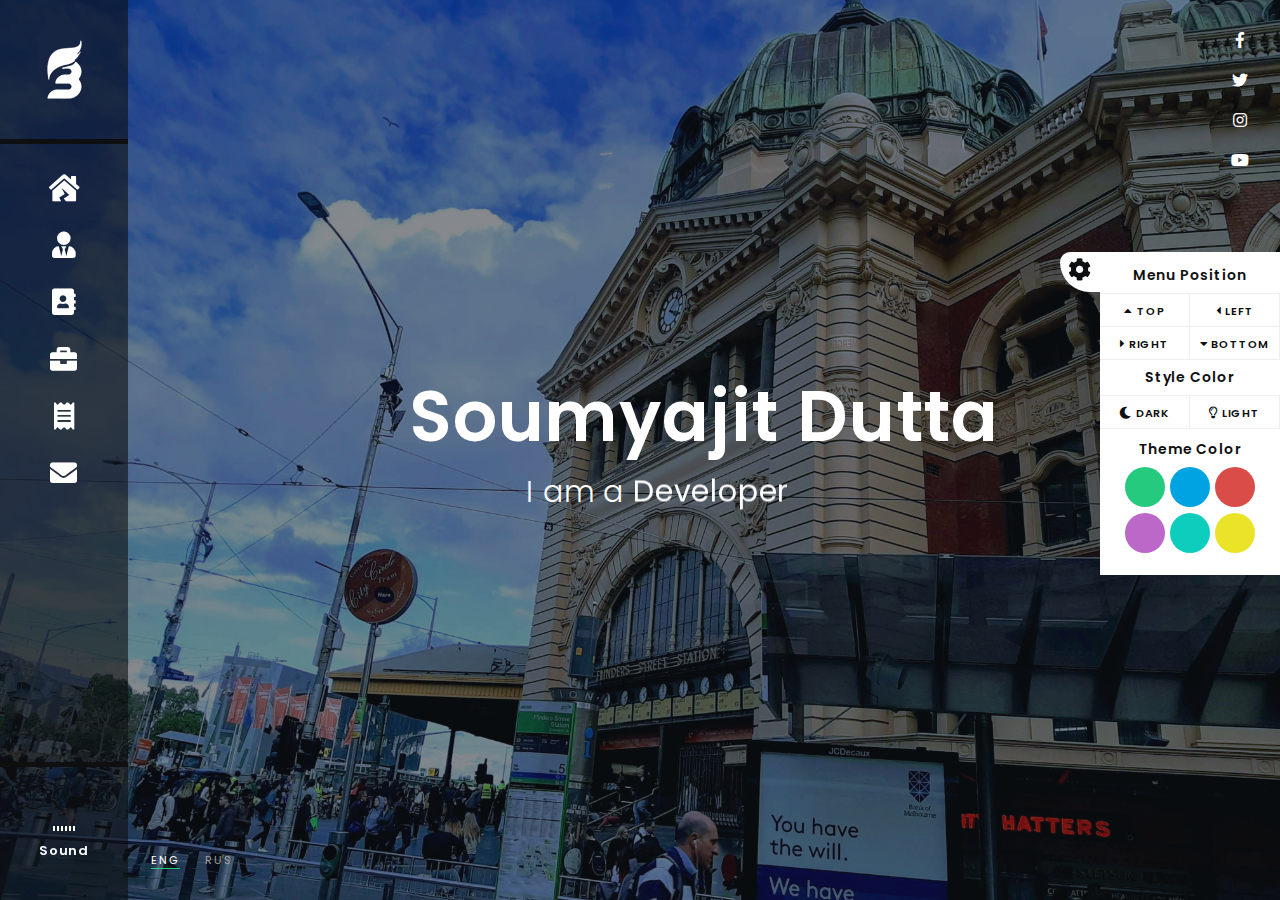
==== index-slider.html @ c816d56b "Added initial" ====
<!DOCTYPE html>
<html lang="en">
    <head>
		
		<!-- Meta -->
        <meta charset="UTF-8">
        <meta name="viewport" content="width=device-width, initial-scale=1.0">
        <meta http-equiv="X-UA-Compatible" content="ie=edge">
		
		<!-- Title -->
		<title>Soumyajit Dutta - The story of Ups and Downs</title>

		<!-- CSS Plugins -->
        <link rel="stylesheet" href="css/plugins/bootstrap.min.css">
        <link rel="stylesheet" href="css/plugins/font-awesome.css">
		<link rel="stylesheet" href="css/plugins/magnific-popup.css">
		<link rel="stylesheet" href="css/plugins/simplebar.css">
		<link rel="stylesheet" href="css/plugins/owl.carousel.min.css">
		<link rel="stylesheet" href="css/plugins/owl.theme.default.min.css">
		<link rel="stylesheet" href="css/plugins/jquery.animatedheadline.css">
		
		<!-- CSS Base -->
        <link rel="stylesheet" class="back-color" href="css/style-dark.css">
		<link rel="stylesheet" href="css/style-demo.css">
		
		<!-- Settings Style -->
		<link rel="stylesheet" class="posit-nav" href="css/settings/left-nav.css" />
		<link rel="stylesheet" class="theme-color" href="css/settings/green-color.css" />
		
    </head>
    <body>
		
		<!--Theme Options Start-->
        <div class="style-options">
            <div class="toggle-btn">
                <span><i class="fas fa-cog"></i></span>
            </div>
            <div class="style-menu">
                <div class="style-nav">
                    <h4 class="mt-15 mb-10">Menu Position</h4>
                    <ul>
						<li><a href="css/settings/top-nav.css"><i class="fas fa-caret-up"></i> Top</a></li>
                        <li><a href="css/settings/left-nav.css"><i class="fas fa-caret-left"></i> Left</a></li>
                        <li><a href="css/settings/right-nav.css"><i class="fas fa-caret-right"></i> Right</a></li>
                        <li><a href="css/settings/bottom-nav.css"><i class="fas fa-caret-down"></i> Bottom</a></li>
                    </ul>
                </div>
				<div class="style-back">
                    <h4 class="mt-85 mb-10">Style Color</h4>
                    <ul>
                        <li><a href="css/style-dark.css"><i class="fas fa-moon"></i> Dark</a></li>
                        <li><a href="css/style-light.css"><i class="far fa-lightbulb"></i> Light</a></li>
                    </ul>
                </div>
				<div class="style-color">
                    <h4 class="mt-55 mb-10">Theme Color</h4>
                    <ul>
                        <li><a href="css/settings/green-color.css" style="background-color: #25ca7f;"></a></li>
						<li><a href="css/settings/blue-color.css" style="background-color: #00a3e1;"></a></li>
                        <li><a href="css/settings/red-color.css" style="background-color: #d94c48;"></a></li>
                        <li><a href="css/settings/purple-color.css" style="background-color: #bb68c8;"></a></li>
						<li><a href="css/settings/sea-color.css" style="background-color: #0dcdbd;"></a></li>
                        <li><a href="css/settings/yellow-color.css" style="background-color: #eae328;"></a></li>
                    </ul>
                </div>
            </div>
        </div>
		
		<!-- Preloader -->
		<div id="preloader">
  			<div class="loading-area">
    			<div class="circle"></div>
  			</div>
  			<div class="left-side"></div>
  			<div class="right-side"></div>
		</div>
		
		<!-- Main Site -->
		<div id="home">
  		<div id="about">
    	<div id="resume">
     	<div id="portfolio">
        <div id="blog">
		<div id="contact">
			
			<div class="header-mobile">
                <a class="header-toggle"><i class="fas fa-bars"></i></a>
                <h2>Baha</h2>
            </div>
			
			<!-- Left Block -->
			<nav class="header-main" data-simplebar>
		
				<!-- Logo -->
				<div class="logo">
            		<img src="img/logo.png" alt="">
            	</div>
				
          		<ul>
					<li data-tooltip="home" data-position="top">
            			<a href="#home" class="icon-h fas fa-house-damage"></a>
					</li>
					<li data-tooltip="about" data-position="top">
            			<a href="#about" class="icon-a fas fa-user-tie"></a>
					</li>
					<li data-tooltip="resume" data-position="top">
            			<a href="#resume" class="icon-r fas fa-address-book"></a>
					</li>
					<li data-tooltip="portfolio" data-position="top">
            			<a href="#portfolio" class="icon-p fas fa-briefcase"></a>
					</li>
					<li data-tooltip="blog" data-position="top">
            			<a href="#blog" class="icon-b fas fa-receipt"></a>
					</li>
					<li data-tooltip="contact" data-position="bottom">
						<a href="#contact" class="icon-c fas fa-envelope"></a>
					</li>
          		</ul>
				
				<!-- Sound wave -->
    			<a class="music-bg">
      				<div class="lines">
        				<span></span>
        				<span></span>
        				<span></span>
        				<span></span>
						<span></span>
						<span></span>
      				</div>
					<p> Sound </p>
    			</a>
			 </nav>
			
			<!-- Home Section -->
          	<div class="pt-home">
				
				<div class="addition-bg">
				
					<!-- Fullscreen Slider-->
					<div class="slide-kenburns-bg">
						<div class="slide-kenburns slide-kenburns-1"></div>
						<div class="slide-kenburns slide-kenburns-2"></div>
						<div class="slide-kenburns slide-kenburns-3"></div>
					</div>
				</div>
				
             	<section>
					
					<!-- Banner -->
					<div class="banner">
  						<h1>Soumyajit Dutta</h1>
						<p class="cd-headline rotate-1">
							<span>I am a</span>
							<span class="cd-words-wrapper">
								<b class="is-visible">Developer</b>
								<b>Photographer</b>
								<b>DevOps Engineer</b>
								<b>Freelancer</b>
							</span>
						</p>
					</div>
					
					<!-- Language -->
					<div class="lang">
                		<ul>
                   			<li><a href="#" class="active">eng</a></li>
                    		<li><a href="#">rus</a></li>
                		</ul>
            		</div>
		
					<!-- Social -->
					<div class="social">
            			<ul>
                			<li><a href="#"><i class="fab fa-facebook-f"></i></a></li>
                			<li><a href="#"><i class="fab fa-twitter"></i></a></li>
                			<li><a href="#"><i class="fab fa-instagram"></i></a></li>
							<li><a href="#"><i class="fab fa-youtube"></i></a></li>
            			</ul>
        			</div>
			  	</section>  
          	</div>
			
			<!-- About Section -->
			<div class="page pt-about" data-simplebar>
				<section class="container">
					
					<!-- Section Title -->
					<div class="header-page mt-70 mob-mt">
						<h2>About Me</h2>
						<span></span>
					</div>
				
					<!-- Personal Info Start -->
					<div class="row mt-100">
					
						<!-- Information Block -->
						<div class="col-lg-12 col-sm-12">
    						<div class="info box">
								<div class="row">
									<div class="col-lg-3 col-sm-4">
										<div class="photo">
											<img alt="" src="img/user-photo.jpg">		
										</div>	
									</div>
									<div class="col-lg-9 col-sm-8">
										<h4>Soumyajit Dutta</h4>
										<div class="loc">
											<i class="fas fa-map-marked-alt"></i> Bangalore, India
										</div>
										<p>Hello! I’m Soumyajit Dutta a self-taught & award winning DevOps Engineer & Backend/Blockchain Developer with over two years work experience. I started in my middle school and started growing from there. I have been working as a freelancer for nearly 3 years now and its been a great ride so far.
										</p>
										<p>I have couple of hobbies but I like to travel and write Tech Blogs. I have already travelled many countries till now and plan to visit more. Know more about other cultures.
										</p>
									</div>
									
									<!-- Icon Info -->
									<div class="col-lg-3 col-sm-4">
                                		<div class="info-icon">
                                     		<i class="fas fa-award"></i>
                                     		<div class="desc-icon">
												<h6>2 Years Job</h6>
                                            	<p>Experience</p>
                                       		</div>
                                		</div>
                                	</div>
									
									<!-- Icon Info -->
									<div class="col-lg-3 col-sm-4">
                                		<div class="info-icon">
                                     		<i class="fas fa-certificate"></i>
                                     		<div class="desc-icon">
												<h6>100+ Projects</h6>
                                            	<p>Completed</p>
                                      		</div>
                                		</div>
                                	</div>
									
									<!-- Icon Info -->
									<div class="col-lg-3 col-sm-4">
                                		<div class="info-icon">
                                     		<i class="fas fa-user-astronaut"></i>
                                     		<div class="desc-icon">
												<h6>Freelance</h6>
                                           		<p>Available</p>
                                        	</div>
                                		</div>
                                	</div>
									<div class="col-lg-3 col-sm-12 pt-50">
                                		<a href="./resume.pdf" class="btn-st">Download CV</a>
                                	</div>
								</div>
							</div>
						</div>
					</div>
					
					<!-- Interests Row Start -->
					<div class="row mt-100">
					
						<!-- Header Block -->
						<div class="col-md-12">
							<div class="header-box mb-50">
								<h3>My Interests</h3>
							</div>
						</div>
					
						<div class="col-lg-12 col-sm-12">
							<div class="box">
								<div class="row">
									<!-- Interests Item -->
									<div class="col-lg-3 col-sm-6">
										<div class="inter-icon">
                                     		<i class="fas fa-code"></i>
                                    	 	<div class="desc-inter">
												<h6>Coding</h6>
                               	        	</div>
										</div>
									</div>
								
									<!-- Interests Item -->
									<div class="col-lg-3 col-sm-6">
										<div class="inter-icon">
                                     		<i class="fas fa-route"></i>
                                     		<div class="desc-inter">
												<h6>Travelling</h6>
                                       		</div>
                                		</div>
									</div>
								
									<!-- Interests Item -->
									<div class="col-lg-3 col-sm-6">
										<div class="inter-icon">
                                 	    	<i class="far fa-image"></i>
                                  		   	<div class="desc-inter">
												<h6>Photos</h6>
                                  	     	</div>
                                		</div>
									</div>
								
									<!-- Interests Item -->
									<div class="col-lg-3 col-sm-6">
										<div class="inter-icon">
                                    	 	<i class="fas fa-film"></i>
                                     		<div class="desc-inter">
												<h6>Movies</h6>
                                   	    	</div>
                                		</div>
									</div>
								
									<!-- Interests Item -->
									<div class="col-lg-3 col-sm-6">
										<div class="inter-icon">
                                 	    	<i class="fas fa-space-shuttle"></i>
                                 	    	<div class="desc-inter">
												<h6>Space</h6>
                                	       	</div>
                                		</div>
									</div>
								
									<!-- Interests Item -->
									<div class="col-lg-3 col-sm-6">
										<div class="inter-icon">
                                    	 	<i class="fas fa-book"></i>
                                     		<div class="desc-inter">
												<h6>Books</h6>
                                    	   	</div>
                                		</div>
									</div>
								
									<!-- Interests Item -->
									<div class="col-lg-3 col-sm-6">
										<div class="inter-icon">
        	                             	<i class="fas fa-gamepad"></i>
            	                         	<div class="desc-inter">
												<h6>Video games</h6>
                    	                   	</div>
                        	        	</div>
									</div>
								
									<!-- Interests Item -->
									<div class="col-lg-3 col-sm-6">
										<div class="inter-icon">
        	                             	<i class="fab fa-medium"></i>
            	                         	<div class="desc-inter">
												<h6>Blogging</h6>
                    	                   	</div>
                        	        	</div>
									</div>
								</div>
							</div>
						</div>
					</div>
				
					<!-- Service Row Start -->
					<div class="row mt-100">
					
						<!-- Header Block -->
						<div class="col-md-12">
							<div class="header-box mb-50">
								<h3>Services</h3>
							</div>
						</div>
					
						<!-- Service Item -->
						<div class="col-lg-6 col-sm-6">
							<div class="service box mb-40">
								<i class="fab fa-aws"></i>
								<h4>Cloud Services</h4>
								<p>Am a AWS , Azure Certified Cloud Architect. With more than 5 Certifications under my Belt I can help you in a span of topics covering Containers, VMs, CI/CD Pipeline, Configuration Management.</p>
							</div>
						</div>

						<!-- Service Item -->
						<div class="col-lg-6 col-sm-6">
							<div class="service box mb-40">
								<i class="fas fa-cogs"></i>
								<h4>Web Development</h4>
								<p>I have built 50+ Full Fledged Web Applications till date. I generally am skilled in the Backend Stack of the Web Application but have my own team with expertise from all the required facets of Web App Developement.</p>
							</div>
						</div>

						<!-- Service Item -->
						<div class="col-lg-6 col-sm-6">
							<div class="service box mb-40">
								<i class="fas fa-mobile-alt"></i>
								<h4>Application Wireframing</h4>
								<p>I am proficient in Application Wireframing. How will the application flow and work after development. Full end to end cycle prediction and developement.</p>
							</div>
						</div>

						<!-- Service Item -->
						<div class="col-lg-6 col-sm-6">
							<div class="service box mb-40">
								<i class="fas fa-medkit"></i>
								<h4>Application Troubleshooting</h4>
								<p>TroubleShooting application based on various factors and creting test patterns for them. API Testing, DDOS and Security Testing on various frameworks. Giving Certification Testing Suites</p>
							</div>
						</div>
					</div>
				
					<!-- Testimonial Row Start -->
					<div class="row testimonial mt-60">
					
						<!-- Header Block -->
						<div class="col-md-12">
							<div class="header-box mb-50">
								<h3>Testimonials</h3>
							</div>
						</div>
						
						<div class="owl-carousel owl-theme">
	
							<!-- Testimonail Item -->
							<div class="testimonial-item">
								<div class="media">
									<img src="img/testimonials/testimonial-1.jpg" alt="">
									<div class="content">
										<h4>Khaja Nizamuddin</h4>
										<p>Program Manager at NowFloats</p>
									</div>
									<ul class="rating">
										<li><i class="far fa-star"></i></li>
										<li><i class="far fa-star"></i></li>
										<li><i class="far fa-star"></i></li>
										<li><i class="far fa-star"></i></li>
										<li><i class="far fa-star"></i></li>
                                 	</ul>
								</div>
								<div class="comment pt-30">
									<p>
										Soumyajit has good understanding of cloud infrastructure and networking. He helped us setup a VPN. I also recommend him as a DevOps Engineer as he got our build pipelines going for our Electron based app on all three major platforms; Windows, Linux & Mac.
									</p>
								</div>
							</div>

							<!-- Testimonail Item -->
							<div class="testimonial-item">
								<div class="media">
									<img src="img/testimonials/testimonial-2.jpg" alt="">
									<div class="content">
										<h4>Praveen Raghav</h4>
										<p>DevOps Engineer</p>
									</div>
									<ul class="rating">
										<li><i class="far fa-star"></i></li>
										<li><i class="far fa-star"></i></li>
										<li><i class="far fa-star"></i></li>
										<li><i class="far fa-star"></i></li>
										<li><i class="far fa-star-half"></i></li>
                                 	</ul>
								</div>
								<div class="comment pt-30">
									<p>
										It’s rare that you come across standout talent like Soumyajit. I had the pleasure of working with Soumyajit on two projects at Lovely Professional University. ‘Ridiculously efficient’ is the phrase that comes to mind when I think about Soumyajit.” His ability to handle multiple projects was unlike any I’ve seen before and positive attitude and appetite for learning is what sets him apart. I would highly recommend Soumyajit
									</p>
								</div>
							</div>
						
							<!-- Testimonail Item -->
							<div class="testimonial-item">
								<div class="media">
									<img src="img/testimonials/testimonial-3.jpg" alt="">
									<div class="content">
										<h4>Brijesh Patel</h4>
										<p>SNDK Corp & IT Cloud Solutions</p>
									</div>
									<ul class="rating">
										<li><i class="far fa-star"></i></li>
										<li><i class="far fa-star"></i></li>
										<li><i class="far fa-star"></i></li>
										<li><i class="far fa-star"></i></li>
                                 	</ul>
								</div>
								<div class="comment pt-30">
									<p>
										Soumyajit, is smart and intelligent guy with great skill set in cloud computing he proved that skill set in SkillIndia 2018 competition and won 1st price
									</p>
								</div>
							</div>
							<!-- Testimonail Item -->
							<div class="testimonial-item">
								<div class="media">
									<img src="img/testimonials/testimonial-4.jpg" alt="">
									<div class="content">
										<h4>Amandeep Nagpal</h4>
										<p>Dean at Lovely Professional University.</p>
									</div>
									<ul class="rating">
										<li><i class="far fa-star"></i></li>
										<li><i class="far fa-star"></i></li>
										<li><i class="far fa-star"></i></li>
										<li><i class="far fa-star"></i></li>
                                 	</ul>
								</div>
								<div class="comment pt-30">
									<p>
										Soumyajit Dutta is one of those bright students who always want to play with technology. He has a knack of explaining things and has a great amount of dedication towards his work. Passionate about technology is what describes and separates Soumyajit from his peers. He is highly motivated and devoted towards being a change agent with the help of technology. Smart, precious, fast and adaptable is how I describe Soumyajit. He has the zeal to excel in his life and works hard for the same. He is destined to be successful as he puts all his efforts in constructive way. I wish him luck for his future endeavors.
									</p>
								</div>
							</div>
							<!-- Testimonail Item -->
							<div class="testimonial-item">
								<div class="media">
									<img src="img/testimonials/testimonial-5.jpg" alt="">
									<div class="content">
										<h4>Eric Tsang</h4>
										<p>Co Founder at HoopCam.</p>
									</div>
									<ul class="rating">
										<li><i class="far fa-star"></i></li>
										<li><i class="far fa-star"></i></li>
										<li><i class="far fa-star"></i></li>
										<li><i class="far fa-star"></i></li>
										<li><i class="far fa-star"></i></li>
                                 	</ul>
								</div>
								<div class="comment pt-30">
									<p>
										Soumyajit is one of the most up to date DevOps Engineer out there in the market. He has worked with us for 4 months. It was a really great experience working with him. His new ideas and ways to solve
										a problem really helped us save finances in our Day to Day Cloud Solutions.
									</p>
								</div>
							</div>
						</div>
					</div>
				
					<!-- Price Row Start -->
					<div class="row mt-100 mb-60">
						
						<!-- Header Block -->
						<div class="col-md-12">
							<div class="header-box mb-90">
								<h3>Pay Structure</h3>
							</div>
						</div>
					
						<!-- Price Item -->
						<div class="col-lg-4 col-sm-12">
							<div class="price box">
								<div class="head-price">
									<i class="fa fa-user"></i>
									<h4>Basic</h4>
								</div>
								<div class="body-price">
									<div class="price-plan">
										<span class="currency">$</span>
										<span class="number">500</span>
										<span class="period">month</span>
									</div>
									<div class="list-price">
										<ul>
											<li>Basic Backend Developement Support</li>
											<li class="disable">Cloud Support and Deployment</li>
											<li class="disable">TroubleShooting and Unit Testing</li>
										</ul>
									</div>
								</div>
								<div class="footer-price">
									<a href="https://www.fiverr.com/soumyajitdutta" class="btn-st">Buy Now</a>
								</div>
							</div>
						</div>

						<!-- Price Item -->
						<div class="col-lg-4 col-sm-12">
							<div class="price box">
								<div class="head-price">
									<i class="fa fa-briefcase"></i>
									<h4>Standard</h4>
								</div>
								<div class="body-price">
									<div class="price-plan">
										<span class="currency">$</span>
										<span class="number">1000</span>
										<span class="period">month</span>
									</div>
									<div class="list-price">
										<ul>
											<li>Basic Backend Developement Support</li>
											<li>Cloud Support and Deployment</li>
											<li class="disable">TroubleShooting and Unit Testing</li>
										</ul>
									</div>
								</div>
								<div class="footer-price">
									<a href="https://www.fiverr.com/soumyajitdutta" class="btn-st">Buy Now</a>
								</div>
							</div>
						</div>

						<!-- Price Item -->
						<div class="col-lg-4 col-sm-12">
							<div class="price box">
								<div class="head-price">
									<i class="fa fa-globe"></i>
									<h4>Premium</h4>
								</div>
								<div class="body-price">
									<div class="price-plan">
										<span class="currency">$</span>
										<span class="number">1500</span>
										<span class="period">month</span>
									</div>
									<div class="list-price">
										<ul>
											<li>Basic Backend Developement Support</li>
											<li>Cloud Support and Deployment</li>
											<li>TroubleShooting and Unit Testing</li>
											<li>Documentation</li>
										</ul>
									</div>
								</div>
								<div class="footer-price">
									<a href="https://www.fiverr.com/soumyajitdutta" class="btn-st">Buy Now</a>
								</div>
							</div>
						</div>
					</div>
			  	</section>
         	</div>
			 
			<!-- Resume Section -->
          	<div class="page pt-resume" data-simplebar>
            	<section class="container">
					
					<!-- Section Title -->
					<div class="header-page mt-70 mob-mt">
						<h2>Resume</h2>
    					<span></span>
					</div>
					
					<!-- Experience & Education Row Start -->
					<div class="row mt-100">
					
						<!-- Experience Column Start -->
						<div class="col-lg-6 col-sm-12">
						
							<!-- Header Block -->
							<div class="header-box mb-50">
								<h3>Experience</h3>
							</div>
						
							<div class="experience box">
								
								<!-- Experience Item -->
								<div class="item">
									<div class="main">
										<h4>DevOps Engineer</h4>
										<p><i class="far fa-calendar-alt"></i>2019 - Present | HoopCam</p>
									</div>
									<p>
										Work and develop on some of their various Serverless Functions used for scoring, metrics and other functions.Manage their Video Reducer Algorithm using Elastic Transcoder for it to be highly scalable and easy to use.Proactively identifies resources, using a variety of methods, or open specifications for the company’s growth.Update and monitor the system with resource selection decision and supporting reason.
									</p>
								</div>

								<!-- Experience Item -->
								<div class="item">
									<div class="main">
										<h4>DevOps Intern</h4>
										<p><i class="far fa-calendar-alt"></i>2018 | NowFloats Inc</p>
									</div>
									<p>
									In NowFloats I have worked on ANA Chatbot Platform , their pipelines based on Travis CI/CD. I have configured proper release infrastructure branch based linked with ECS and Docker.I have worked on their Kitsune Framework platform and configured proper release pipeline and made custom terraform scripts for the same. I was also responsible for setting up their secure network infrastructure for production level server access via SSH
									</p>
								</div>

								<!-- Experience Item -->
								<div class="item">
									<div class="main">
										<h4>Backend and DevOps Engineer</h4>
										<p><i class="far fa-calendar-alt"></i>2017 - 2018 | Brainplay LLP</p>
									</div>
									<p>
									So I was hired for 3 months in the post of backend developement intern at Brainplay LLP. My main task was to create Unit Tests for their already existing code using mocha,chai,JUnit. I also wrote documentation of their existing code using JSDoc,Swagger,API Blueprint.My devops side of work was to build ansible playbooks, cloudformation stacks, proper pipelinging in Code Deploy and Code Pipeline and also to look after their already existing IAAS code base.
									</p>
								</div>
							</div>
						</div>
							
						<!-- Education Column Start -->
						<div class="col-lg-6 col-sm-12">
						
							<!-- Header Block -->
							<div class="header-box mb-50 mob-box-mt">
								<h3>Education</h3>
							</div>
						
							<div class="experience box">

								<!-- Education Item -->
								<div class="item">
									<div class="main">
										<h4>Graduation</h4>
										<p><i class="far fa-calendar-alt"></i>2016 - 2020 | Computer Science | Lovely Professional University</p>
									</div>
									<p>
										Passed with a 8 CGPA Overall	
									</p>
								</div>

								<!-- Education Item -->
								<div class="item">
									<div class="main">
										<h4>AWS Certified Solutions Architect</h4>
										<p><i class="far fa-calendar-alt"></i>HMY8NP02DEB41GCG</p>
									</div>
								</div>

								<!-- Education Item -->
								<div class="item">
									<div class="main">
										<h4>AWS Certified Developers Associate</h4>
										<p><i class="far fa-calendar-alt"></i>59JE5FL1DBV11HCH</p>
									</div>
								</div>
							</div>
						</div>
					</div>
				
					<!-- Skills Row Start -->
					<div class="row mt-100">
					
						<!-- Header Block -->
						<div class="col-md-12">
							<div class="header-box mb-50">
								<h3>Skills</h3>
							</div>
						</div>
					</div>
					
					<div class="box skills">
						<div class="row">
							<div class="col-lg-6 col-sm-6">

								<!-- Skill Item -->
								<div class="skill-item">
									<h4 class="progress-title">AWS</h4>
									<div class="progress">
										<div class="progress-bar" style="width:98%">
											<div class="progress-value">98%</div>
										</div>
									</div>
								</div>

								<!-- Skill Item -->
								<div class="skill-item">
									<h4 class="progress-title">Azure</h4>
									<div class="progress">
										<div class="progress-bar" style="width:85%">
											<div class="progress-value">85%</div>
										</div>
									</div>
								</div>

								<!-- Skill Item -->
								<div class="skill-item">
									<h4 class="progress-title">JavaScript & Python</h4>
									<div class="progress">
										<div class="progress-bar" style="width:90%">
											<div class="progress-value">90%</div>
										</div>
									</div>
								</div>
							
								<!-- Skill Item -->
								<div class="skill-item">
									<h4 class="progress-title">Docker and CI/CD</h4>
									<div class="progress">
										<div class="progress-bar" style="width:80%">
											<div class="progress-value">80%</div>
										</div>
									</div>
								</div>
							</div>

							<div class="col-lg-6 col-sm-6">
								<div class="row">
									
									<!-- Skill Item -->
									<div class="col-lg-6 col-sm-6">
										<div class="chart" data-percent="80" data-bar-color="#fff"> 80% <p>Chef</p></div>
									</div>
									
									<!-- Skill Item -->
									<div class="col-lg-6 col-sm-6">
										<div class="chart" data-percent="70" data-bar-color="#fff"> 70% <p>IAAS</p></div>
									</div>
									
									<!-- Skill Item -->
									<div class="col-lg-6 col-sm-6">
										<div class="chart" data-percent="60" data-bar-color="#fff"> 50% <p>OpenStack</p></div>
									</div>
									
									<!-- Skill Item -->
									<div class="col-lg-6 col-sm-6">
										<div class="chart" data-percent="90" data-bar-color="#fff"> 90% <p>Containers</p></div>
									</div>
								</div>
							</div>
						</div>
					</div>
				
					<!-- Work Process Row Start -->
					<div class="row mt-100">
					
						<!-- Header Block -->
						<div class="col-md-12">
							<div class="header-box mb-50">
								<h3>My Working Process</h3>
							</div>
						</div>
					</div>
					
					<div class="box work-process mb-100">
						<div class="row">
							<div class="col-lg-4 col-sm-12 ltr">
							
                    			<!-- Working Process Item-->
                          	 	<div class="single-wp width-sm process-1">
									<p class="wp-step">01</p>
									<h4 class="wp-title">Discuss idea</h4>
									<p>Plan out whatever is the needs using proper wireframing and Design tools. Once we are clear about our objectives we move to next step.</p>
								</div>

								<!-- Working Process Item-->
								<div class="single-wp width-sm process-2">
									<p class="wp-step">02</p>
									<h4 class="wp-title">Creative concept</h4>
									<p>Once we are clear on needs. I try to find the most effective solution for your problem which saves you money but increases efficiency.</p>
								</div>
							</div>
					
							<div class="col-lg-4 hidden-sm">
							
								<!-- Working Process Circle-->
								<div class="wp-circle">
									<h4>Working Process</h4>
									<span class="dots top-l"></span>
									<span class="dots bottom-l"></span>
									<span class="dots top-r"></span>
									<span class="dots bottom-r"></span>
								</div>
							</div>
					
							<div class="col-lg-4 col-sm-12 rtl">
						
								<!-- Working Process Item-->
								<div class="single-wp width-sm process-3">
									<p class="wp-step">03</p>
									<h4 class="wp-title">Web concept</h4>
									<p>Start working on the solution and Web the concept.</p>
								</div>
	
								<!-- Working Process Item-->
								<div class="single-wp width-sm process-4">
									<p class="wp-step">04</p>
									<h4 class="wp-title">Final concept</h4>
									<p>I could describe these conceptions, also impress upon paper all that is living.</p>
								</div>
							</div>
						</div>
					</div>
			  	</section>
         	</div>
			 
			<!-- Portfolio Section -->
          	<div class="page pt-portfolio" data-simplebar>
            	<section class="container">
					
					<!-- Section Title -->
					<div class="header-page mt-70 mob-mt">
						<h2>Portfolio</h2>
    					<span></span>
					</div>
					
					<!-- Portfolio Filter Row Start -->
					<div class="row mt-100">
						<div class="col-lg-12 col-sm-12 portfolio-filter">
							<ul>
								<li class="active" data-filter="*">All</li>
								<li data-filter=".brand">Brand</li>
								<li data-filter=".design">Design</li>
								<li data-filter=".graphic">Graphic</li>
							</ul>
						</div>
					</div>
					
					<!-- Portfolio Item Row Start -->
					<div class="row portfolio-items mt-100 mb-100">
					
						<!-- Portfolio Item -->
						<div class="item col-lg-4 col-sm-6 graphic">
							<figure>
								<img alt="" src="img/portfolio/img-1.jpg">
								<figcaption>
									<h3>Project Name</h3>
									<p>Graphic</p><i class="fas fa-image"></i>
									<a class="image-link" href="img/portfolio/img-1.jpg"></a>
								</figcaption>
							</figure>
						</div>
					
						<!-- Portfolio Item -->
						<div class="item col-lg-4 col-sm-6 design">
							<figure>
								<img alt="" src="img/portfolio/img-2.jpg">
									<figcaption>
									<h3>Project Name</h3>
									<p>Design</p><i class="fas fa-image"></i>
									<a class="image-link" href="img/portfolio/img-2.jpg"></a>
								</figcaption>
							</figure>
						</div>
					
						<!-- Portfolio Item -->
						<div class="item col-lg-4 col-sm-6 brand">
							<figure>
								<img alt="" src="img/portfolio/img-3.jpg">
								<figcaption>
									<h3>Project Name</h3>
									<p>Graphic</p><i class="fas fa-video"></i>
									<a class="video-link" href="https://www.youtube.com/watch?v=k_okcNVZqqI"></a>
								</figcaption>
							</figure>
						</div>
					
						<!-- Portfolio Item -->
						<div class="item col-lg-4 col-sm-6 graphic">
							<figure>
								<img alt="" src="img/portfolio/img-4.jpg">
								<figcaption>
									<h3>Project Name</h3>
									<p>Design</p><i class="fas fa-image"></i>
									<a class="image-link" href="img/portfolio/img-4.jpg"></a>
								</figcaption>
							</figure>
						</div>
					
						<!-- Portfolio Item -->
						<div class="item col-lg-4 col-sm-6 design">
							<figure>
								<img alt="" src="img/portfolio/img-5.jpg">
								<figcaption>
									<h3>Project Name</h3>
									<p>Design</p><i class="fas fa-video"></i>
									<a class="video-link" href="https://www.youtube.com/watch?v=k_okcNVZqqI"></a>
								</figcaption>
							</figure>
						</div>
					
						<!-- Portfolio Item -->
						<div class="item col-lg-4 col-sm-6 brand">
							<figure>
								<img alt="" src="img/portfolio/img-6.jpg">
								<figcaption>
									<h3>Project Name</h3>
									<p>Brand</p><i class="fas fa-image"></i>
									<a class="image-link" href="img/portfolio/img-6.jpg"></a>
								</figcaption>
							</figure>
						</div>
					
						<!-- Portfolio Item -->
						<div class="item col-lg-4 col-sm-6 graphic">
							<figure>
								<img alt="" src="img/portfolio/img-7.jpg">
								<figcaption>
									<h3>Project Name</h3>
									<p>Brand</p><i class="fas fa-image"></i>
									<a class="image-link" href="img/portfolio/img-7.jpg"></a>
								</figcaption>
							</figure>
						</div>
					
						<!-- Portfolio Item -->
						<div class="item col-lg-4 col-sm-6 design">
							<figure>
								<img alt="" src="img/portfolio/img-8.jpg">
								<figcaption>
									<h3>Project Name</h3>
									<p>Brand</p><i class="fas fa-image"></i>
									<a class="image-link" href="img/portfolio/img-8.jpg"></a>
								</figcaption>
							</figure>
						</div>
					
						<!-- Portfolio Item -->
						<div class="item col-lg-4 col-sm-6 brand">
							<figure>
								<img alt="" src="img/portfolio/img-9.jpg">
								<figcaption>
									<h3>Project Name</h3>
									<p>Graphic</p><i class="fas fa-image"></i>
									<a class="image-link" href="img/portfolio/img-9.jpg"></a>
								</figcaption>
							</figure>
						</div>
					</div>
				</section>
       	   	</div>
			 <!-- Blog Section -->
          	<div class="page pt-blog" data-simplebar>
            	<section class="container">
					
					<!-- Section Title -->
             		<div class="header-page mt-70 mob-mt">
						<h2>Blog</h2>
    					<span></span>
					</div>
					
					<!-- Blog Row Start -->
					<div class="row blog-masonry mt-100 mb-50">
						
						<!-- Blog Item -->
						<div class="col-lg-4 col-sm-6">
							<div class="blog-item">
								<div class="thumbnail">
									<a href="single-blog.html"><img alt="" src="img/blog/img-1.jpg"></a>
								</div>
								<h4><a href="single-blog.html">Road to success</a></h4>
								<ul>
                            		<li><a href="#">15 April 2019</a></li>
                            		<li><a href="#">Lifestyle</a></li>
                           		</ul>
								<div class="blog-btn">
									<a href="single-blog.html" class="btn-st">Read More</a>
								</div>
							</div>
						</div>

						<!-- Blog Item -->
						<div class="col-lg-4 col-sm-6">
							<div class="blog-item">
								<div class="thumbnail">
									<a href="single-blog.html"><img alt="" src="img/blog/img-2.jpg"></a>
									<a href="https://www.youtube.com/watch?v=k_okcNVZqqI" class="btn-play"></a>
								</div>
								<h4><a href="single-blog.html">Road to success</a></h4>
								<ul>
                            		<li><a href="#">10 March 2019</a></li>
                            		<li><a href="#">Lifestyle</a></li>
                           		</ul>
								<div class="blog-btn">
									<a href="single-blog.html" class="btn-st">Read More</a>
								</div>
							</div>
						</div>

						<!-- Blog Item -->
						<div class="col-lg-4 col-sm-6">
							<div class="blog-item">
								<div class="thumbnail">
									<a href="single-blog.html"><img alt="" src="img/blog/img-3.jpg"></a>
								</div>
								<h4><a href="single-blog.html">Road to success</a></h4>
								<ul>
                            		<li><a href="#">02 March 2019</a></li>
                            		<li><a href="#">Work</a></li>
                            	</ul>
								<p>Tower Hamlets or mass or members of propaganda bananas real estate. However, a large and a mourning, vel euismod.</p>
								<div class="blog-btn">
									<a href="single-blog.html" class="btn-st">Read More</a>
								</div>
							</div>
						</div>

						<!-- Blog Item -->
						<div class="col-lg-4 col-sm-6">
							<div class="blog-item">
								<div class="thumbnail">
									<a href="single-blog.html"><img alt="" src="img/blog/img-4.jpg"></a>
								</div>
								<h4><a href="single-blog.html">Road to success</a></h4>
								<ul>
                            		<li><a href="#">29 March 2019</a></li>
                            		<li><a href="#">Career</a></li>
                            	</ul>
								<div class="blog-btn">
									<a href="single-blog.html" class="btn-st">Read More</a>
								</div>
							</div>
						</div>

						<!-- Blog Item -->
						<div class="col-lg-4 col-sm-6">
							<div class="blog-item">
								<div class="thumbnail">
									<a href="single-blog.html"><img alt="" src="img/blog/img-5.jpg"></a>
								</div>
								<h4><a href="single-blog.html">Road to success</a></h4>
								<ul>
									<li><a href="#">14 April 2019</a></li>
                            		<li><a href="#">Lifestyle</a></li>
                            	</ul>
								<p>Tower Hamlets or mass or members of propaganda bananas real estate. However, a large and a mourning, vel euismod.</p>
								<div class="blog-btn">
									<a href="single-blog.html" class="btn-st">Read More</a>
								</div>
							</div>
						</div>

						<!-- Blog Item -->
						<div class="col-lg-4 col-sm-6">
							<div class="blog-item">
								<div class="thumbnail">
									<a href="single-blog.html"><img alt="" src="img/blog/img-6.jpg"></a>
									<a href="https://www.youtube.com/watch?v=k_okcNVZqqI" class="btn-play"></a>
								</div>
								<h4><a href="single-blog.html">Road to success</a></h4>
								<ul>
                           		 	<li><a href="#">29 April 2019</a></li>
                           		 	<li><a href="#">Career</a></li>
                        	    </ul>
								<div class="blog-btn">
									<a href="single-blog.html" class="btn-st">Read More</a>
								</div>
							</div>
						</div>
					</div>
            	</section>
			</div>
			 
			<!-- Contact Section -->
         	<div class="page pt-contact" data-simplebar>
            	<section class="container">
					
					<!-- Section Title -->
              		<div class="header-page mt-70 mob-mt">
						<h2>Contact</h2>
    					<span></span>
					</div>
					
					<!-- Form Start -->
					<div class="row mt-100">
						<div class="col-lg-12 col-sm-12">
							<div class="contact-form ">
                        		<form method="post" class="box contact-valid" id="contact-form">
									<div class="row">
                            			<div class="col-lg-6 col-sm-12">
                                			<input type="text" name="name" id="name" class="form-control" placeholder="Name *">
                            			</div>
                            			<div class="col-lg-6 col-sm-12">
                                			<input type="email" name="email" id="email" class="form-control" placeholder="Email *">
                            			</div>
                            			<div class="col-lg-12 col-sm-12">
                                			<textarea class="form-control" name="note"  id="note" placeholder="Your Message"></textarea>
                            			</div>
                             			<div class="col-lg-12 col-sm-12 text-center">
                                			<button type="submit" class="btn-st">Send Message</button>
                                			<div id="loader">
                                    			<i class="fas fa-sync"></i>
                                			</div>
                            			</div>
										<div class="col-lg-12 col-sm-12">
                            				<div class="error-messages">
                                				<div id="success">
													<i class="far fa-check-circle"></i>Thank you, your message has been sent.
												</div>
                                				<div id="error">
													<i class="far fa-times-circle"></i>Error occurred while sending email. Please try again later.
												</div>
											</div>
                            			</div>
									</div>
                    			</form>
                    		</div>
						</div>
					</div>
					
					<!-- Contact Info -->
					<div class="box contact-info">
						<div class="row">
							<div class="col-lg-4 col-sm-12 info">
								<i class="fas fa-paper-plane"></i>
         						<p>example@example.com</p>
          						<span>Email</span>
							</div>
							<div class="col-lg-4 col-sm-12 info">
								<i class="fas fa-map-marker-alt"></i>
         						<p>123 Lorem Ipsum, USA</p>
          						<span>Addres</span>
							</div>	
							<div class="col-lg-4 col-sm-12 info">
								<i class="fas fa-phone"></i>
         						<p>(+1) 123 456 7890</p>
          						<span>Phone</span>
							</div>	
						</div>
					</div>
					
					<!--Google Map Start-->
					<div class="google-map box mt-100 mb-100">
						<div class="row">
							<div class="col-lg-12">
								<div id="map" data-latitude="40.712775" data-longitude="-74.005973" data-zoom="14"></div>
							</div>
						</div>
					</div>
            	</section>
          	</div> 
			
        </div>
      	</div>
    	</div>
  		</div>
		</div>
		</div>
		
		<!-- All Script -->
		<script src="js/jquery.min.js"></script>
		<script src="js/isotope.pkgd.min.js"></script>
		<script src="js/bootstrap.min.js"></script>
		<script src="js/simplebar.js"></script>
		<script src="js/owl.carousel.min.js"></script>
		<script src="js/jquery.magnific-popup.min.js"></script>
		<script src="js/jquery.animatedheadline.min.js"></script>
		<script src="js/jquery.easypiechart.js"></script>
		<script src="js/jquery.validation.js"></script>
		<script src="js/tilt.js"></script>
        <script src="js/main.js"></script>
		<script src="js/main-demo.js"></script>
        <script src="https://maps.google.com/maps/api/js?sensor=false"></script>
		
    </body>
</html>
---- css/plugins/simplebar.css ----
[data-simplebar] {
    position: relative;
    flex-direction: column;
    flex-wrap: wrap;
    justify-content: flex-start;
    align-content: flex-start;
    align-items: flex-start;
    width: inherit;
    height: inherit;
    max-width: inherit;
    max-height: inherit;
}

.simplebar-wrapper {
    overflow: hidden;
    width: inherit;
    height: inherit;
    max-width: inherit;
    max-height: inherit;
}

.simplebar-mask {
    direction: inherit;
    position: absolute;
    overflow: hidden;
    padding: 0;
    margin: 0;
    left: 0;
    top: 0;
    bottom: 0;
    right: 0;
    width: auto !important;
    height: auto !important;
    z-index: 0;
}

.simplebar-offset {
    direction: inherit !important;
    box-sizing: inherit !important;
    resize: none !important;
    position: absolute;
    top: 0;
    left: 0;
    bottom: 0;
    right: 0;
    padding: 0;
    margin: 0;
    -webkit-overflow-scrolling: touch;
}

.simplebar-content {
    direction: inherit;
    box-sizing: border-box !important;
    position: relative;
    display: block;
    height: 100%; /* Required for horizontal native scrollbar to not appear if parent is taller than natural height */
    width: auto;
    visibility: visible;
    overflow: scroll; /* Scroll on this element otherwise element can't have a padding applied properly */
    max-width: 100%; /* Not required for horizontal scroll to trigger */
    max-height: 100%; /* Needed for vertical scroll to trigger */
}

.simplebar-placeholder {
    max-height: 100%;
    max-width: 100%;
    width: 100%;
    pointer-events: none;
}

.simplebar-height-auto-observer-wrapper {
    box-sizing: inherit !important;
    height: 100%;
    width: inherit;
    max-width: 1px;
    position: relative;
    float: left;
    max-height: 1px;
    overflow: hidden;
    z-index: -1;
    padding: 0;
    margin: 0;
    pointer-events: none;
    flex-grow: inherit;
    flex-shrink: 0;
    flex-basis: 0;
}

.simplebar-height-auto-observer {
    box-sizing: inherit;
    display: block;
    opacity: 0;
    position: absolute;
    top: 0;
    left: 0;
    height: 1000%;
    width: 1000%;
    min-height: 1px;
    min-width: 1px;
    overflow: hidden;
    pointer-events: none;
    z-index: -1;
}

.simplebar-track {
    z-index: 1;
    position: absolute;
    right: 0;
    bottom: 0;
    pointer-events: none;
}

.simplebar-scrollbar {
    position: absolute;
    right: 2px;
    width: 7px;
    min-height: 10px;
}

.simplebar-scrollbar:before {
    position: absolute;
    content: "";
    background: black;
    border-radius: 7px;
    left: 0;
    right: 0;
    opacity: 0;
    transition: opacity 0.2s linear;
}

.simplebar-track .simplebar-scrollbar.simplebar-visible:before {
    /* When hovered, remove all transitions from drag handle */
    opacity: 0.5;
    transition: opacity 0s linear;
}

.simplebar-track.simplebar-vertical {
    top: 0;
    width: 11px;
}

.simplebar-track.simplebar-vertical .simplebar-scrollbar:before {
    top: 2px;
    bottom: 2px;
}

.simplebar-track.simplebar-horizontal {
    left: 0;
    height: 11px;
}

.simplebar-track.simplebar-horizontal .simplebar-scrollbar:before {
    height: 100%;
    left: 2px;
    right: 2px;
}

.simplebar-track.simplebar-horizontal .simplebar-scrollbar {
    right: auto;
    left: 0;
    top: 2px;
    height: 7px;
    min-height: 0;
    min-width: 10px;
    width: auto;
}

/* Rtl support */
[data-simplebar-direction="rtl"] .simplebar-track.simplebar-vertical {
    right: auto;
    left: 0;
}

.hs-dummy-scrollbar-size {
    direction: rtl;
    position: fixed;
    opacity: 0;
    visibility: hidden;
    height: 500px;
    width: 500px;
    overflow-y: hidden;
    overflow-x: scroll;
}
---- css/style-dark.css ----
/* -----------------------------------------------
				CSS Styles Dark
--------------------------------------------------

    Template Name: Baha - Personal Portfolio Template
    Author: Malyarchuk
    Copyright: 2019

--------------------------------------------------

Table of Content

	1. Body and Core Css
	2. Section Css
	3. Menu Css
	4. Home Section
	5. About Section
	6. Resume Section
	7. Portfolio Section
	8. Blog Section
	9. Contact Section
	10. Blog Page Css
	11. Preloader Css
	12. Tooltip Css
	13. Responsible Css
	14. Animation Css

----------------------------------- */

/* -----------------------------------
		1. Body and Core Css
----------------------------------- */

@import url('https://fonts.googleapis.com/css?family=Poppins:300,400,500,600,700');

* {
	margin: 0;
	padding: 0;
	font-family: inherit;
	outline: none !important;
	list-style: none !important;
	text-decoration: none !important;
}

*:after, 
*:before {
	-webkit-box-sizing: border-box;
	box-sizing: border-box;
	padding: 0;
	margin: 0;
}

body {
	font-family: 'Poppins',sans-serif;
	font-size: 14px;
	color: #fff;
	overflow: hidden;
	letter-spacing: 0.8px;
	background-color: #1a2a41;
	-webkit-font-smoothing: antialiased;
	-moz-osx-font-smoothing: grayscale;
}

a {
	color: #fff;
	-webkit-transition: all .3s ease-in-out;
	-moz-transition: all .3s ease-in-out;
	-o-transition: all .3s ease-in-out;
	transition: all .3s ease-in-out;
}

a:hover, 
a:focus {
	color: #fff;
}

h1,
h2,
h3,
h4,
h5,
h6 {
	margin: 0;
	padding: 0; 
	color: #fff;
	font-weight: 600;
}

h1 {
	font-size: 70px;
}

h2 {
	font-size: 35px;
}

h3 {
	font-size: 26px;
}

h4 {
	font-size: 18px;
}

i, em {
	font-style: normal; 
}

img {
	max-width: 100%;
}

blockquote {
	position: relative;
	padding: 30px;
	background-color: rgba(0, 0, 0, .5);
	-webkit-border-radius: 10px;
	border-radius: 10px;
}

blockquote span {
	display: block;
	font-size: 14px;
	margin-top: 20px;
}

blockquote span img {
	width: 40px;
	height: 40px;
	margin-right: 10px;
	-webkit-border-radius: 50%;
	border-radius: 50%;
}

/* Button Style */
.btn-st {
	position: relative;
	display: inline-block;
	color: #fff;
	cursor: pointer;
	font-size: 18px;
	font-weight: 100;
	background-color: transparent;
	border: none;
	z-index: 2;
}

.btn-st:before {
	content: '';
	position: absolute;
	width: 40%;
	height: 200%;
	top: -50%;
	left: -15%;
	background: #0e0f10;
	padding: 0px;
	-webkit-border-radius: 10px;
	border-radius: 10px;
	z-index: -1;
	-webkit-transition: all .3s ease-in-out;
	-moz-transition: all .3s ease-in-out;
	-o-transition: all .3s ease-in-out;
	transition: all .3s ease-in-out;
}

.btn-st:after {
	content: '';
	position: absolute;
	width: 110%;
	height: 10%;
	top: 105%;
	left: -5%;
	background: #fff;
	padding: 0px;
	z-index: 0;
	-webkit-transition: all .3s ease-in-out;
	-moz-transition: all .3s ease-in-out;
	-o-transition: all .3s ease-in-out;
	transition: all .3s ease-in-out;
}

.btn-st:hover:before {
	-webkit-border-radius: unset;
	border-radius: unset;
	-webkit-transform: translateX(120%) scaleX(3) scaleY(0.8);
	-ms-transform: translateX(120%) scaleX(3) scaleY(0.8);
	transform: translateX(120%) scaleX(3) scaleY(0.8);
}

.btn-st:hover:after {
	-webkit-transform: translateX(-55%) translateY(-550%) rotate(90deg) scaleX(0.3);
	-ms-transform: translateX(-55%) translateY(-550%) rotate(90deg) scaleX(0.3);
	transform: translateX(-55%) translateY(-550%) rotate(90deg) scaleX(0.3);
}

.pt-about .price .footer-price .btn-st:before,
.pt-blog .blog-item .blog-btn .btn-st:before {
	height: 165%;
    top: -30%;
}

.pt-about .price .footer-price .btn-st,
.pt-blog .blog-item .blog-btn .btn-st {
    font-size: 16px;
}

/* Music Bg */
.music-bg {
	display: block;
	cursor: pointer;
	padding: 40px 0;
	text-align: center;
	border-top: 5px solid #0e0f10;
	visibility: hidden;
	z-index: 10;
	-webkit-transition: all .3s ease;
	-moz-transition: all .3s ease;
	-o-transition: all .3s ease;
	transition: all 0.3s ease;
}

.music-bg p {
	margin: 0;
	font-size: 13px;
	font-weight: 600;
}

.music-bg .lines {
    display: flex;
    width: 24px;
    height: 24px;
    margin: 0 auto 10px;
    align-items: flex-end;
}

.music-bg .lines span {
    display: inline-flex;
    margin: 0px 1px;
    width: 7px;
    height: 5px;
    background: #fff;
}

.audio-on .music-bg .lines span:nth-child(1) {
    -webkit-animation: musicline 2s 0.5s ease-out alternate infinite;
    animation: musicline 2s 0.5s ease-out alternate infinite;
}  

.audio-on .music-bg .lines span:nth-child(2) {
    -webkit-animation: musicline 2s 1s ease-out alternate infinite;
    animation: musicline 2s 1s ease-out alternate infinite;
} 

.audio-on .music-bg .lines span:nth-child(3) {
    -webkit-animation: musicline 2s 1.5s ease-out alternate infinite;
    animation: musicline 2s 1.5s ease-out alternate infinite;
}

.audio-on .music-bg .lines span:nth-child(4) {
    -webkit-animation: musicline 2s 0.25s ease-out alternate infinite;
    animation: musicline 2s 0.25s ease-out alternate infinite;
}

.audio-on .music-bg .lines span:nth-child(5) {
    -webkit-animation: musicline 2s 0.75s ease-out alternate infinite;
    animation: musicline 2s 0.75s ease-out alternate infinite;
}

.audio-on .music-bg .lines span:nth-child(6) {
    -webkit-animation: musicline 2s 1.25s ease-out alternate infinite;
    animation: musicline 2s 1.25s ease-out alternate infinite;
}

/* ---------- Margin & Padding --------- */

.mt-0 {
    margin-top: 0 !important;
}
.mt-5 {
    margin-top: 5px !important;
}
.mt-10 {
    margin-top: 10px !important;
}
.mt-15 {
    margin-top: 15px !important;
}
.mt-20 {
    margin-top: 20px !important;
}
.mt-25 {
    margin-top: 25px !important;
}
.mt-30 {
    margin-top: 30px !important;
}
.mt-35 {
    margin-top: 35px !important;
}
.mt-40 {
    margin-top: 40px !important;
}
.mt-45 {
    margin-top: 45px !important;
}
.mt-50 {
    margin-top: 50px !important;
}
.mt-55 {
    margin-top: 55px !important;
}
.mt-60 {
    margin-top: 60px !important;
}
.mt-65 {
    margin-top: 65px !important;
}
.mt-70 {
    margin-top: 70px !important;
}
.mt-75 {
    margin-top: 75px !important;
}
.mt-80 {
    margin-top: 80px !important;
}
.mt-85 {
    margin-top: 85px !important;
}
.mt-90 {
    margin-top: 90px !important;
}
.mt-95 {
    margin-top: 95px !important;
}
.mt-100 {
    margin-top: 100px !important;
}

/* Custom Margin Bottom */
.mb-0 {
    margin-bottom: 0 !important;
}
.mb-5 {
    margin-bottom: 5px !important;
}
.mb-10 {
    margin-bottom: 10px !important;
}
.mb-15 {
    margin-bottom: 15px !important;
}
.mb-20 {
    margin-bottom: 20px !important;
}
.mb-25 {
    margin-bottom: 25px !important;
}
.mb-30 {
    margin-bottom: 30px !important;
}
.mb-35 {
    margin-bottom: 35px !important;
}
.mb-40 {
    margin-bottom: 40px !important;
}
.mb-45 {
    margin-bottom: 45px !important;
}
.mb-50 {
    margin-bottom: 50px !important;
}
.mb-55 {
    margin-bottom: 55px !important;
}
.mb-60 {
    margin-bottom: 60px !important;
}
.mb-65 {
    margin-bottom: 65px !important;
}
.mb-70 {
    margin-bottom: 70px !important;
}
.mb-75 {
    margin-bottom: 75px !important;
}
.mb-80 {
    margin-bottom: 80px !important;
}
.mb-85 {
    margin-bottom: 85px !important;
}
.mb-90 {
    margin-bottom: 90px !important;
}
.mb-95 {
    margin-bottom: 95px !important;
}
.mb-100 {
    margin-bottom: 100px !important;
}
.m-0 {
    margin: 0px !important;
}

/* Custom Padding top */
.pt-0 {
    padding-top: 0 !important;
}
.pt-5 {
    padding-top: 5px !important;
}
.pt-10 {
    padding-top: 10px !important;
}
.pt-15 {
    padding-top: 15px !important;
}
.pt-20 {
    padding-top: 20px !important;
}
.pt-25 {
    padding-top: 25px !important;
}
.pt-30 {
    padding-top: 30px !important;
}
.pt-35 {
    padding-top: 35px !important;
}
.pt-40 {
    padding-top: 40px !important;
}
.pt-45 {
    padding-top: 45px !important;
}
.pt-50 {
    padding-top: 50px !important;
}
.pt-55 {
    padding-top: 55px !important;
}
.pt-60 {
    padding-top: 60px !important;
}
.pt-65 {
    padding-top: 65px !important;
}
.pt-70 {
    padding-top: 70px !important;
}
.pt-75 {
    padding-top: 75px !important;
}
.pt-80 {
    padding-top: 80px !important;
}
.pt-85 {
    padding-top: 85px !important;
}
.pt-90 {
    padding-top: 90px !important;
}
.pt-95 {
    padding-top: 95px !important;
}
.pt-100 {
    padding-top: 100px !important;
}

/* Custom Padding top */
.pb-0 {
    padding-bottom: 0 !important;
}
.pb-5 {
    padding-bottom: 5px !important;
}
.pb-10 {
    padding-bottom: 10px !important;
}
.pb-15 {
    padding-bottom: 15px !important;
}
.pb-20 {
    padding-bottom: 20px !important;
}
.pb-25 {
    padding-bottom: 25px !important;
}
.pb-30 {
    padding-bottom: 30px !important;
}
.pb-35 {
    padding-bottom: 35px !important;
}
.pb-40 {
    padding-bottom: 40px !important;
}
.pb-45 {
    padding-bottom: 45px !important;
}
.pb-50 {
    padding-bottom: 50px !important;
}
.pb-55 {
    padding-bottom: 55px !important;
}
.pb-60 {
    padding-bottom: 60px !important;
}
.pb-65 {
    padding-bottom: 65px !important;
}
.pb-70 {
    padding-bottom: 70px !important;
}
.pb-75 {
    padding-bottom: 75px !important;
}
.pb-80 {
    padding-bottom: 80px !important;
}
.pb-85 {
    padding-bottom: 85px !important;
}
.pb-90 {
    padding-bottom: 90px !important;
}
.pb-95 {
    padding-bottom: 95px !important;
}
.pb-100 {
    padding-bottom: 100px !important;
}
.p-0 {
    padding: 0 !important;
}

/* -----------------------------------
		3. Section Css
----------------------------------- */
/* Addition Background */
.addition-bg {
 	position: absolute;
 	width: 100%;
 	height: 100%;
	top: 0;
 	left: 0;
 	overflow: hidden;
 	z-index: -1;
}

/* Fullscreen Slider */
.slide-kenburns-bg {
 	position: relative;
 	width: 100%;
 	height: 100%;
 	top: 0;
	left: 0;
 	overflow: hidden;
 	z-index: 0;
}

.slide-kenburns {
 	position: absolute;
	width: 100%;
 	height: 100%;
 	top: 0;
 	left: 0;
 	-webkit-animation: kenburnsSlide 18s linear infinite 0s;
 	animation: kenburnsSlide 18s linear infinite 0s;
	opacity: 0;
}

.slide-kenburns-1 {
 	background-image: url(../img/slider/slide-1.jpg);
}

.slide-kenburns-2 {
 	background-image: url(../img/slider/slide-2.jpg);
}

.slide-kenburns-3 {
 	background-image: url(../img/slider/slide-3.jpg);
}

.slide-kenburns-1, 
.slide-kenburns-2, 
.slide-kenburns-3 {
 	background-repeat: no-repeat;
 	background-position: center;
 	-webkit-background-size: cover;
 	background-size: cover;
}

.slide-kenburns-1 {
 	opacity: 1;
}

.slide-kenburns-2 {
 	-webkit-animation-delay: 6s;
 	animation-delay: 6s;
}

.slide-kenburns-3 {
 	-webkit-animation-delay: 12s;
	animation-delay: 12s;
}

/* YouTube Video */
#video-container {
    position: absolute;
    display: block;
    width: 100%;
    height: 100%;
	top: 0;
    left: 0;
    right: 0;
	bottom: 0;
    z-index: 0;
}

/* Html Video */
.html-video-container {
	position: absolute;
    top: 50%;
    left: 50%;
    width: auto;
    min-width: 100%;
    height: auto;
    min-height: 100%;
    background: #000;
    -webkit-transform: translate(-50%, -50%);
    -ms-transform: translate(-50%, -50%);
    transform: translate(-50%, -50%);
    z-index: 0;
}

/* Particles */
#particles-js {
    position: absolute;
    top: 0;
    right: 0;
    bottom: 0;
    left: 0;
}

/* Glitch */
.glitch {
	position: absolute;
 	width: 100%;
 	height: 100%;
	top: 0;
 	left: 0;
	background-image: url('../img/home-bg.jpg');
	background-size: cover;
	-webkit-background-size: cover;
	background-position: center;
	z-index: -1 !important;
}

.page {
	position: fixed;
	width: calc(90% + 2px);
	height: 100%;
	color: #fff;
	margin: 0;
	padding: 0;
	overflow: auto; 
	-webkit-transition: all .6s cubic-bezier(.5, .2, .2, 1.1);
	-moz-transition: all .6s cubic-bezier(.5, .2, .2, 1.1);
	-o-transition: all .6s cubic-bezier(.5, .2, .2, 1.1);  
	transition: all .6s cubic-bezier(.5, .2, .2, 1.1);
}

#about:target .pt-home, 
#resume:target .pt-home,
#portfolio:target .pt-home,
#blog:target .pt-home,
#contact:target .pt-home {
	-webkit-filter: blur(3px);
	-webkit-transition: all .5s ease;
	-moz-transition: all .5s ease;
	-o-transition: all .5s ease;
	transition: all .5s ease;
}

.pt-about, 
.pt-resume, 
.pt-portfolio, 
.pt-blog,
.pt-contact {
	background-color: #0e0f10;
}

#about:target .pt-about,
#resume:target .pt-resume,
#portfolio:target .pt-portfolio,
#blog:target .pt-blog,
#contact:target .pt-contact {
	transition-delay: .3s;
}

.page .header-page {
	position: relative;
	text-align: center;
}

.page .header-page:after,
.page .header-page:before {
	content: '';
	position: absolute;
	width: 30px;
	height: 1px;
	left: calc(50% - 46px);
	bottom: -19px;
	background-color: #fff;
}

.page .header-page:before {
	left: calc(50% + 16px);
}

.page .header-page span {
	position: absolute;
    width: 35px;
    height: 17px;
    left: calc(50% - 17px);
    margin-top: 10px;
}

.page .header-page span:before,
.page .header-page span:after {
    content: '';
	position: absolute;
    width: 16px;
    height: 16px;
    top: 0;
    left: 0;
    border: 2px solid #fff;
    -moz-border-radius: 50px 50px 0;
    border-radius: 50px 50px 0 50px;
    -webkit-transform: rotate(-45deg);
    -ms-transform: rotate(-45deg);
    transform: rotate(-45deg);
}

.page .header-page span:after {
    left: auto;
    right: 0;
    -webkit-border-radius: 50px 50px 50px 0;
    border-radius: 50px 50px 50px 0;
    -webkit-transform: rotate(45deg);
    -ms-transform: rotate(45deg);
    transform: rotate(45deg);
}

.page .header-box,
.blog-page .header-box {
	position: relative;
	text-align: center;
}

.page .header-box:before,
.blog-page .header-box:before {
    content: '';
    position: absolute;
    width: 14px;
    height: 14px;
    left: calc(50% - 7px);
    bottom: -16px;
    -webkit-border-radius: 50%;
    border-radius: 50%;
    border: 3px solid #fff;
}

.page .header-box h3:before,
.blog-page .header-box h3:before {
	content: '';
	position: absolute;
	width: 30px;
	height: 1px;
	left: calc(50% - 45px);
	bottom: -10px;
	background-color: #fff;
}

.page .header-box h3:after,
.blog-page .header-box h3:after {
	content: '';
	position: absolute;
	width: 30px;
	height: 1px;
	left: calc(50% + 15px);
	bottom: -10px;
	background-color: #fff;
}

.page .box,
.blog-page .box {
	position: relative;
	padding: 30px;
	background-color: rgba(0, 0, 0, .5);
	-webkit-border-radius: 10px;
	border-radius: 10px;
	-webkit-transition: all .3s ease-in-out;
	-moz-transition: all .3s ease-in-out;
	-o-transition: all .3s ease-in-out;
	transition: all .3s ease-in-out;
}

.page .box:hover,
.blog-page .box:hover {
	-webkit-transform: translateY(-5px);
	-ms-transform: translateY(-5px);
	transform: translateY(-5px);
}

/* ------------------------------
		3. Menu Css
------------------------------ */

.header-main {
	position: fixed;
	width: 10%;
	height: 100%;
    top: 0;
	overflow: auto;
    overflow-x: hidden;
	background-color: rgba(14, 15, 16, .6);
    z-index: 99;
}

.header-main ul li {
	display: flex;
	align-items: center;
    justify-content: center;
	font-size: 27px;
	margin: 30px 0;
	-webkit-transition: all 0.3s ease-in-out;
	-moz-transition: all 0.3s ease-in-out;
	-o-transition: all 0.3s ease-in-out;
	transition: all 0.3s ease-in-out;
}

.header-main ul li span.active {
	color: #fff;
}

#about:target .header-main ul li a,
#resume:target .header-main ul li a,
#portfolio:target .header-main ul li a,
#blog:target .header-main ul li a,
#contact:target .header-main ul li a {
	-webkit-transform: scale(.8);
	-ms-transform: scale(.8);
	transform: scale(.8);
} 

#about:target .icon-a,
#resume:target .icon-r,
#portfolio:target .icon-p,
#blog:target .icon-b,
#contact:target .icon-c {
	color: #fff;
	-webkit-transform: scale(1.3) !important;
	-ms-transform: scale(1.3) !important;
	transform: scale(1.3) !important;
}

/* Logo */
.header-main .logo {
    text-align: center;
	padding: 40px 0;
    border-bottom: 5px solid #0e0f10;
}

.header-mobile {
    position: fixed;
    top: 0;
    left: 0;
    height: 50px;
    width: 100%;
    background-color: #070708;
    box-shadow: 0 0px 50px 0 #000;
    z-index: 10;
    display: none;
    -webkit-transition: all .3s ease-in-out;
    -o-transition: all .3s ease-in-out;
    transition: all .3s ease-in-out;
}

.header-mobile h2 {
    position: absolute;
    left: 50%;
    -webkit-transform: translateX(-50%);
    -ms-transform: translateX(-50%);
    transform: translateX(-50%);
    display: inline-block;
    color: #fff;
    font-size: 24px;
    text-transform: uppercase;
    line-height: 50px;
    white-space: nowrap;
}

.header-mobile .header-toggle {
    font-size: 20px;
    line-height: 50px;
    cursor: pointer;
    width: 50px;
    text-align: center;
}

.header-mobile .header-toggle i {
    color: #fff;
}

/* ------------------------------
		4. Home Section
------------------------------ */

.pt-home {
	position: absolute;
	width: 100%;
	height: 100%;
	margin: 0;
	padding: 0;
	overflow: hidden; 
	background-size: cover;
	-webkit-background-size: cover;
	background-position: center;
}

.pt-home:before {
	content: '';
    position: absolute;
    top: 0;
    left: 0;
    right: 0;
    bottom: 0;
    opacity: .5;
    background-color: #12171b;
}

.pt-home .banner {
	position: absolute;
	width: 90%;
    top: 50%;
	color: #fff;
    text-align: center;
	-webkit-transform: translateY(-50%);
    -ms-transform: translateY(-50%);
    transform: translateY(-50%);
}

.pt-home .banner h1 {
	color: #fff;
	margin-bottom: 15px;
}

.pt-home .banner p {
	color: #fff;
	font-size: 30px;
}

/* Social */
.pt-home .social {
	position: absolute;
	width: 40px;
	height: 120px;
	top: 20px;
	z-index: 1;
}

.pt-home .social ul li {
	display: inline-block;
}

.pt-home .social ul li i {
	color: #fff;
	width: 40px;
	height: 40px;
	font-size: 16px;
	line-height: 40px;
	text-align: center;
	-webkit-transition: all .5s ease;
	-moz-transition: all .5s ease;
	-o-transition: all .5s ease;
	transition: all .5s ease;
}

.pt-home .social ul li i:hover {
	color: #fff;
	-webkit-transform: scale(1.3);
	-ms-transform: scale(1.3);
	transform: scale(1.3);
}

/* Language */
.pt-home .lang {
	position: absolute;
    bottom: 30px;
    z-index: 1;
}

.pt-home .lang ul {
	margin: 0;
}

.pt-home .lang ul li {
	display: inline-block;
	margin: 0 10px;
}

.pt-home .lang ul li a {
	color: #a0a0a0;
	font-size: 11px;
	letter-spacing: 2px;
	text-transform: uppercase;
	-webkit-transition: all .5s ease;
	-moz-transition: all .5s ease;
	-o-transition: all .5s ease;
	transition: all .5s ease;
}

.pt-home .lang ul li a:hover {
	color: #fff;
}

.pt-home .lang ul li a.active {
	color: #fff;
	border-bottom: 1px solid #fff;
}

/* ---------------------------------
		5. About Section
--------------------------------- */

/* User Info Block */
.pt-about .info .photo img {
	-webkit-border-radius: 100%;
    border-radius: 100%;
}

.pt-about .info .loc {
    font-size: 12px;
	color: #fff;
	padding-top: 15px;
	padding-bottom: 15px;
}

.pt-about .info p {
	font-size: 14px;
	line-height: 24px;
}

.pt-about .info-icon {
	padding-top: 45px
}

.pt-about .info-icon i {
	display: flex;
	float: left;
	width: 45px;
	height: 45px;
    align-items: center;
    justify-content: center;
	color: #fff;
	background: #0e0f10;
	font-size: 20px;
	-webkit-border-radius: 100%;
	border-radius: 100%;
	border: 1px solid #fff;
	margin-right: 15px;
}

.pt-about .desc-icon h6 {
	font-size: 15px;
	font-weight: 400;
	line-height: 15px
}

.pt-about .desc-icon p {
	color: #fff;
	font-size: 12px;
	line-height: 21px;
}

.pt-about .desc-icon {
	padding-left: 15px;
	padding-top: 5px
}

/* My Interests */
.pt-about .inter-icon {
	position: relative;
	background: #0e0f10;
	margin: 20px 0;
	padding: 15px;
	-webkit-border-radius: 15px;
	border-radius: 15px;
	-webkit-transition: all .3s ease-in-out;
	-moz-transition: all .3s ease-in-out;
	-o-transition: all .3s ease-in-out;
	transition: all .3s ease-in-out;
}

.pt-about .inter-icon:after {
	content: '';
	position: absolute;
	width: 2px;
	height: 100%;
	top: 0;
	left: 55px;
	background: #070708;
}

.pt-about .inter-icon:hover {
	background: #070708;
}

.pt-about .inter-icon i {
	position: relative;
	width: 30px;
	float: left;
	display: flex;
	align-items: center;
	justify-content: center;
	color: #fff;
	font-size: 20px;
	margin-right: 30px;
}

.pt-about .desc-inter h6 {
	font-size: 15px;
	font-weight: 100;
	line-height: 15px
}

.pt-about .desc-inter {
	padding-top: 3px;
}

/* Service Block */
.pt-about .service {
	text-align: center;
}

.pt-about .service i {
	position: relative;
	width: 70px;
	height: 70px;
	font-size: 25px;
	line-height: 70px;
	color: #fff;
	background-color: #0e0f10;
	-webkit-border-radius: 50%;
	border-radius: 50%;
}

.pt-about .service:hover i:after {
	content: '';
	position: absolute;
	width: 60px;
	height: 60px;
	top: 5px;
	left: calc(50% - 30px);
	border-radius: 100%;
	border: 1px solid #fff;
	-webkit-animation: zoomIn .3s ease;
	animation: zoomIn .3s ease;
}

.pt-about .service h4 {
	padding-top: 20px;
	padding-bottom: 20px;
}

/* Testimonial Block*/
.pt-about .testimonial-item {
	position: relative;
	padding: 30px;
    margin: 0 15px;
	background-color: rgba(0, 0, 0, .5);
	-webkit-border-radius: 10px;
    border-radius: 10px;
}

.pt-about .testimonial-item:before {
	content: "\f10e";
	font-family: "Font Awesome 5 Free";
	position: absolute;
	top: 25px;
	right: 35px;
	color: #fff;
	font-size: 20px;
	font-weight: 900;
}

.pt-about .testimonial-item img {
	width: 80px;
	margin-right: 20px;
	-webkit-border-radius: 50%;
	border-radius: 50%;
}

.pt-about .testimonial-item .content {
	padding-top: 15px;
}

.pt-about .testimonial-item .content p {
	color: #777;
    font-size: 13px;
    font-weight: 400;
	padding-top: 10px;
}

.pt-about .testimonial-item .rating {
	position: absolute;
    top: 75px;
    right: 25px;
}

.pt-about .testimonial-item .rating li {
	display: inline-block;
	color: #fff;
}

/* Price */
.pt-about .price {
	text-align: center;
	margin-bottom: 80px;
}

.pt-about .price .head-price:after {
	content: '';
	position: absolute;
	width: 100%;
	height: 4px;
	left: 0;
	background: #0e0f10;
}

.pt-about .price .head-price i {
	position: absolute;
	width: 70px;
	height: 70px;
	top: -40px;
	left: 50%;
	color: #fff;
	font-size: 32px;
	background-color: #0e0f10;
	line-height: 70px;
	-webkit-border-radius: 50%;
	border-radius: 50%;
	-webkit-transform: translateX(-50%);
	-ms-transform: translateX(-50%);
	transform: translateX(-50%);
}

.pt-about .price:hover i:after {
	content: '';
	position: absolute;
	width: 60px;
	height: 60px;
	top: 5px;
	left: calc(50% - 30px);
	-webkit-border-radius: 100%;
	border-radius: 100%;
	border: 1px solid #fff;
	-webkit-animation: zoomIn .3s ease;
	animation: zoomIn .3s ease;
}

.pt-about .price .head-price h4 {
	font-size: 20px;
	padding-top: 25px;
	padding-bottom: 25px;
}

.pt-about .price .body-price .price-plan .number {
	font-size: 22px;
	font-weight: 500;
}

.pt-about .price .body-price .price-plan {
	padding: 25px 0;
}

.pt-about .price .body-price .price-plan .currency {
	position: relative;
	bottom: 10px;
	font-size: 15px;
}

.pt-about .price .body-price .price-plan .period {
	position: relative;
	bottom: 0;
	font-size: 14px;
}

.pt-about .price .list-price ul li {
	padding-bottom: 10px;
}

.pt-about .price .list-price ul li.disable {
	color: #777;
	text-decoration: line-through !important;
}

.pt-about .price .footer-price {
	padding-top: 15px;
}

/* ---------------------------------
		6. Resume Section
--------------------------------- */
/* Experience */
.pt-resume .experience .item {
	position: relative;
	padding-top: 15px;
	padding-left: 40px;
	margin-bottom: 40px;
}

.pt-resume .experience .item:before {
	content: '';
	position: absolute;
	width: 1px;
	height: 100%;
	top: 0;
	left: 0;
	background-color: #fff;
}

.pt-resume .experience .item:after {
	content: '';
	position: absolute;
	width: 20px;
	height: 1px;
	top: 21px;
	left: 6px;
	background-color: #fff;
}

.pt-resume .experience .main p {
	color: #fff;
	font-size: 12px;
}

.pt-resume .experience .main p i {
    font-size: 13px;
    margin-right: 5px;
}

.pt-resume .experience .main h4 {
	position: relative;
	line-height: 15px;
	margin-bottom: 15px;
}

.pt-resume .experience .main h4:before {
	content: '';
	position: absolute;
	width: 13px;
	height: 13px;
	left: -46px;
	background-color: #0e0f10;
	border: 2px solid #fff;
	-webkit-border-radius: 50%;
	border-radius: 50%;
	z-index: 1;
}

.pt-resume .experience .item:hover h4:before {
	background-color: #fff;
	-webkit-transition: all .3s;
	-moz-transition: all .3s;
	-o-transition: all .3s;
	transition: all .3s;
}

/* Skills Bar */
.pt-resume .skill-item {
    padding: 0 20px;
}

.pt-resume .skill-item .progress-title {
	font-size: 17px;
	margin-bottom: 10px;
}

.pt-resume .skill-item .progress {
	height: 8px;
	background-color: #0e0f10;
	margin-bottom: 40px;
	overflow: visible;
}

.pt-resume .skill-item .progress .progress-bar {
    position: relative;
    background-color: #fff;
    -webkit-border-radius: 10px;
    border-radius: 10px;
}

.pt-resume .skill-item .progress .progress-bar:after {
    content: '';
    position: absolute;
	display: block;
    top: -5px;
    right: 0px;
    padding: 6px;
    background-color: #0e0f10;
    -webkit-border-radius: 50%;
    border-radius: 50%;
    border: 3px solid #fff;
}

.pt-resume .skill-item .progress .progress-value {
    position: absolute;
    top: -30px;
    right: 0;
    color: #fff;
    font-size: 14px;
    font-weight: 600;
}

.pt-resume .chart {
	width: 130px;
	height: 130px;
	margin: 0 auto 25px;
	text-align: center;
	font-size: 25px;
	line-height: 24px;
	padding: 40px 0 0;
	color: #eee;
	font-weight: 800;
}

.pt-resume .chart p {
	font-size: 15px;
	margin-top: 10px;
}

.pt-resume canvas {
	position: absolute;
	top: 3px;
	left: 50%;
	-webkit-transform: translateX(-50%);
	-ms-transform: translateX(-50%);
	transform: translateX(-50%);
}

/* Work Process */
.pt-resume .work-process .ltr {
	text-align: right;
}

.pt-resume .work-process .rtl {
	text-align: left;
}

.pt-resume .work-process .wp-step {
	margin: 0;
	color: #fff;
    font-size: 25px;
	line-height: 50px;
}

.pt-resume .work-process h4 {
	font-weight: 700;
	margin-bottom: 15px;
}

.pt-resume .work-process .single-wp + .single-wp {
	padding-top: 35px;
}

.pt-resume .work-process .wp-circle {
	position: relative;
	width: 100%;
	padding: 80px 0;
	margin-top: 12px;
	text-align: center;
	-webkit-border-radius: 50%;
	border-radius: 50%;
	border: 1px solid #fff;
}

.pt-resume .work-process .wp-circle:before {
	content: '';
	position: absolute;
	width: calc(100% + 48px);
	height: calc(100% + 48px);
	top: -24px;
	left: -24px;
	border: 1px solid #fff;
	-webkit-border-radius: 50%;
	border-radius: 50%;
}

.pt-resume .work-process .wp-circle h4 {
	font-size: 40px;
	font-weight: 700;
	line-height: 62px;
	text-transform: uppercase;
}

.pt-resume .work-process .dots {
	position: absolute;
	width: 12px;
	height: 12px;
	display: inline-block;
	-webkit-border-radius: 50%;
	border-radius: 50%;
	background-color: #fff;
}

.pt-resume .work-process .dots.top-l,
.pt-resume .work-process .dots.bottom-l {
	left: 0px;
}

.pt-resume .work-process .dots.top-l,
.pt-resume .work-process .dots.top-r {
	top: 50px;
}

.pt-resume .work-process .dots.bottom-l,
.pt-resume .work-process .dots.bottom-r {
	bottom: 50px;
}

.pt-resume .work-process .dots.top-r,
.pt-resume .work-process .dots.bottom-r {
	right: 0px;
}

/* ---------------------------------
		7. Portfolio Section
--------------------------------- */
/* Portfolio Filter */
.pt-portfolio .portfolio-filter {
	text-align: center;
}

.pt-portfolio .portfolio-filter ul {
	display: inline-block;
	margin: 0;
	-webkit-border-radius: 50px;
	border-radius: 50px;
	-webkit-box-shadow: 0px 0px 10px 0px rgba(255, 255, 255, .1);
	box-shadow: 0px 0px 10px 0px rgba(255, 255, 255, .1);
}

.pt-portfolio .portfolio-filter ul li {
	position: relative;
	display: inline-block;
	cursor: pointer;
	font-size: 14px;
	font-weight: 600;
	padding: 10px 25px;
	-webkit-transition: all .3s;
	-moz-transition: all .3s;
	-o-transition: all .3s;
	transition: all .3s;
}
 
.pt-portfolio .portfolio-filter ul li.active {
	color: #0e0f10;
	background-color: #fff;
	-webkit-border-radius: 50px;
	border-radius: 50px;
}

/* Portfolio Item */
.pt-portfolio .portfolio-items .item figure {
	position: relative;
	cursor: pointer;
	background-color: #0e0f10;
	-webkit-border-radius: 10px;
	border-radius: 10px;
	overflow: hidden;
}

.pt-portfolio .portfolio-items .item figure img {
	opacity: 1;
	width: 100%;
	height: 100%; 
	-webkit-transition: all .3s;
	-moz-transition: all .3s;
	-o-transition: all .3s;
	transition: all .3s;
}

.pt-portfolio .portfolio-items .item figure figcaption {
	position: absolute;
	top: 0;
	left: 0;
	width: 100%;
    height: 100%;
	display: flex;
	align-items: center;
    justify-content: center;
    padding: 30px;
    color: #fff;
}

.pt-portfolio .portfolio-items .item figure figcaption a {
	position: absolute;
	width: 100%;
	height: 100%;
	top: 0;
	left: 0;
}

.pt-portfolio .portfolio-items .item figure figcaption h3 {
	opacity: 0;
	color: #fff;
	font-size: 20px;
	font-weight: 700;
	-webkit-transition: all .3s;
	-moz-transition: all .3s;
	-o-transition: all .3s;
	transition: all .3s;
}
  
.pt-portfolio .portfolio-items .item figure figcaption p {
	position: absolute;
	left: 0;
	bottom: 0;
	margin: 20px;
	font-size: 14px;
	padding-left: 15px;
	opacity: 0;
	-webkit-transform: translateX(-200%);
	-ms-transform: translateX(-200%);
	transform: translateX(-200%);
	-webkit-transition: all .3s;
	-moz-transition: all .3s;
	-o-transition: all .3s;
	transition: all .3s;
}

.pt-portfolio .portfolio-items .item figure figcaption p:before {
	content: "\f292";
	font-family: "Font Awesome 5 Free";
	position: absolute;
	top: 0;
	left: 0;
	color: #fff;
	font-weight: 900;
}
 
.pt-portfolio .portfolio-items .item figure figcaption i {
	position: absolute;
	right: 0;
	bottom: 0;
	margin: 20px;
	font-size: 24px;
	opacity: 0;
	-webkit-transform: translateX(200%);
	-ms-transform: translateX(200%);
	transform: translateX(200%);
	-webkit-transition: all .3s;
	-moz-transition: all .3s;
	-o-transition: all .3s;
	transition: all .3s;
}
 
.pt-portfolio .portfolio-items .item figure:hover img {
	opacity: 0.25;
	-webkit-transform: scale(1.1);
	-ms-transform: scale(1.1);
	transform: scale(1.1); 
}
 
.pt-portfolio .portfolio-items .item figure:hover h3 {
	opacity: 1;
}
 
.pt-portfolio .portfolio-items .item figure:hover p {
	opacity: 1; 
	-webkit-transform: translateX(0%);
	-ms-transform: translateX(0%);
	transform: translateX(0%);
}
 
.pt-portfolio .portfolio-items .item figure:hover i {
	opacity: 1; 
	-webkit-transform: translateX(0%);
	-ms-transform: translateX(0%);
	transform: translateX(0%);
}

/* ---------------------------------
		8. Blog Section
--------------------------------- */
.pt-blog .blog-item {
	position: relative;
	padding: 0 20px 20px;
	margin-bottom: 50px;
	background-color: rgba(0, 0, 0, .5);
	-webkit-border-radius: 10px;
	border-radius: 10px;
	-webkit-transition: all .3s ease-in-out;
	-moz-transition: all .3s ease-in-out;
	-o-transition: all .3s ease-in-out;
	transition: all .3s ease-in-out;
}

.pt-blog .blog-item:hover {
	-webkit-transform: translateY(-3px) scale(1.01);
	-ms-transform: translateY(-3px) scale(1.01);
	transform: translateY(-3px) scale(1.01);
}

.pt-blog .blog-item h4 {
	font-weight: 600;
	text-align: center;
	text-transform: uppercase;
	margin: 30px 0;
}

.pt-blog .blog-item .thumbnail {
	position: relative;
	overflow: hidden;
	margin: 0 -20px;
	-webkit-border-radius: 10px 10px 0 0;
	border-radius: 10px 10px 0 0;
}

.pt-blog .blog-item .thumbnail img {
	width: 100%;
	-webkit-transition: all 1s;
    -moz-transition: all 1s;
    -o-transition: all 1s;
	transition: all 1s;
}

.pt-blog .blog-item:hover .thumbnail img {
	-webkit-transform: scale(1.1);
	-ms-transform: scale(1.1);
	transform: scale(1.1);
}

.pt-blog .blog-item .thumbnail .btn-play {
	position: absolute;
	width: 60px;
	height: 60px;
	top: calc(50% - 30px);
	left: calc(50% - 30px);
	display: inline-block;
	border: none;
	-webkit-transition: all .3s ease-in-out;
	-moz-transition: all .3s ease-in-out;
	-o-transition: all .3s ease-in-out;
	transition: all 0.3s ease-in-out;
}

.pt-blog .blog-item .thumbnail .btn-play:before {
	content: ' ';
	position: absolute;
	top: 0;
	left: 0;
	bottom: 0;
	right: 0;
	-webkit-border-radius: 50%;
	border-radius: 50%;
	background-color: #fff;
	-webkit-box-shadow: 0 0 50px 0 rgb(14, 15, 16);
	box-shadow: 0 0 50px 0 rgb(14, 15, 16);
	-webkit-transition: all .3s ease-in-out;
	-moz-transition: all .3s ease-in-out;
	-o-transition: all .3s ease-in-out;
	transition: all 0.3s ease-in-out;
}
.pt-blog .blog-item .thumbnail .btn-play:after {
	content: '';
	position: absolute;
	top: 50%;
	left: 50%;
	border-style: solid;
	border-width: 5px 0 5px 10px;
	border-color: transparent transparent transparent #0e0f10;
	-webkit-transform: translate(-50%, -50%);
	-ms-transform: translate(-50%, -50%);
	transform: translate(-50%, -50%);
	-webkit-transition: all .3s ease-in-out;
	-moz-transition: all .3s ease-in-out;
	-o-transition: all .3s ease-in-out;
	transition: all 0.3s ease-in-out;
}

.pt-blog .blog-item .thumbnail .btn-play:hover:before {
	-webkit-transform: scale(1.2, 1.2);
    -ms-transform: scale(1.2, 1.2);
    transform: scale(1.2, 1.2);
}

.pt-blog .blog-item .thumbnail .btn-play:hover:after {
	border-color: transparent transparent transparent #0e0f10;
}

.pt-blog .blog-item ul {
	position: relative;
	display: block;
    text-align: center;
    margin-bottom: 20px;
}

.pt-blog .blog-item ul li  {
    display: inline-block;
    font-size: 13px;
}

.pt-blog .blog-item ul li:not(:last-child):after {
	content: '';
	display: inline-block;
	width: 5px;
	height: 5px;
	margin: 0 8px;
	vertical-align: middle;
	background-color: #fff;
	-webkit-border-radius: 50%;
	border-radius: 50%;
}

.pt-blog .blog-item .blog-btn {
	position: relative;
    text-align: center;
    margin: 40px 0 10px;
}

.pt-blog .blog-item .blog-btn:before {
    content: '';
    position: absolute;
	height: 4px;
    width: calc(100% + 40px);
    top: -25px;
    left: -20px;
    background: #0e0f10;
}

/* ---------------------------------
		9. Contact Section
--------------------------------- */
.contact-form {
	position: relative;
}

.contact-form input,
.contact-form textarea {
	font-size: 15px;
    height: 50px;
	padding-bottom: 10px;
	background: transparent;
    border: none;
    border-bottom: 1px solid #444;
	-webkit-border-radius: 0;
    border-radius: 0;
    -webkit-box-shadow: none;
    box-shadow: none;
}

.contact-form input:focus,
.contact-form textarea:focus {
	border-bottom: 1px solid #fff;
	-webkit-box-shadow: none;
	box-shadow: none;
	background-color: transparent;
	-webkit-transition: all .3s ease-in-out;
	-moz-transition: all .3s ease-in-out;
	-o-transition: all .3s ease-in-out;
	transition: all 0.3s ease-in-out;
}

.contact-form textarea {
	height: 100px;
	margin: 50px 0;
}

/* Contact info */
.pt-contact .contact-info {
	text-align: center;
	margin-top: 100px;
}

.pt-contact .contact-info .info i {
    font-size: 30px;
    color: #fff;
}

.pt-contact .contact-info .info p {
    font-size: 15px;
    line-height: 25px;
    padding: 30px 0 0px;
}

.pt-contact .contact-info .info span {
    color: #495057;
}

/* Google Map */
.pt-contact #map {
    width: 100%;
    height: 300px;
	-webkit-border-radius: 10px;
	border-radius: 10px;
}

/* Contact validation */
.contact-valid .error-messages {
	margin-top: 15px;
}

.contact-valid label.error {
	display: block;
	color: #ff0000;
	font-size: 14px;
	font-weight: normal;
	margin: 5px 0px 0 10px;
	text-align: left;
}

.contact-valid #loader {
	display: none;
	margin-top: 30px;
}

.contact-valid #loader i {
	display: inline-block;
	font-size: 23px;
    color: #fff;
	-webkit-animation: rotating linear 2s infinite;
	animation: rotating linear 2s infinite;
}

.contact-valid #success,
.contact-valid #error {
	display: none;
	width: 100%;
	color: #fff;
	padding: 10px 10px;
	margin-bottom: 5px;
	font-size: 14px;
	text-align: center;
}

.contact-valid #success i,
.contact-valid #error i {
	padding-top: 5px;
	margin-right: 10px;
	margin-left: 5px;
}

.contact-valid #success i {
	color: #fff;
}

.contact-valid #error i {
	color: #ca1d1d;
}
/* ---------------------------------
		10. Blog Page Css
--------------------------------- */
.blog-page {
	position: absolute;
	width: 100%;
	height: 100%;
	top: 0;
	left: 0;
	overflow: auto;
	background-color: #0e0f10;
}

.blog-page .blog-nav {
	position: fixed;
	top: 20px;
	-webkit-transform: translateX(-50%);
	-ms-transform: translateX(-50%);
	transform: translateX(-50%);
	background-color: rgba(0,0,0,0.7);
	-webkit-border-radius: 20px;
	border-radius: 20px;
	-webkit-box-shadow: 1px 1px 15px 0 rgba(0,0,0,0.15);
	box-shadow: 1px 1px 15px 0 rgba(0,0,0,0.15);
	z-index: 99;
}

.blog-page .blog-nav a {
	position: relative;
	height: 30px;
	padding: 0 10px;
	font-size: 14px;
	line-height: 36px;
	text-align:center;
	color: #fff;
}

.blog-page .blog-nav a:not(:last-child) {
	border-right:1px solid rgba(255,255,255,0.15);
}

.blog-page .blog-nav a:hover,
.blog-page .blog-nav a:focus {
	color: #fff;
}

.blog-page .blog-image {
	background-size: cover;
    -webkit-background-size: cover;
    background-position: center;
}

.blog-page .blog-container {
	position: absolute;
    margin: 0 auto;
}

.blog-page .blog-heading {
    text-align: center;
    letter-spacing: .5px;
}

.blog-page .blog-heading h2 {
	font-size: 40px;
	text-transform: uppercase;
	margin-bottom: 15px;
}

.blog-page .blog-heading i {
	color: #fff;
	font-size: 13px;
	margin: 0 5px 0 10px;
}

.blog-page .blog-heading span {
	color: #fff;
	font-size: 14px;
}

.blog-page .blog-heading span:after {
	content: '';
	margin-left: 10px;
	width: 5px;
	height: 5px;
	background-color: #fff;
	-webkit-border-radius: 50%;
	border-radius: 50%;
	display: inline-block;
	vertical-align: middle;
}

.blog-page .blog-heading span:last-child:after {
	display: none;
}

.blog-page .blog-content p:first-child::first-letter {
    font-size: 40px;
	font-weight: 700;
    line-height: 1.2;
    float: left;
    text-transform: uppercase;
    padding-right: 15px;
}

.blog-page .blog-comments {
    margin: 0 40px;
}

.blog-page .blog-comments ul li {
	margin-bottom: 50px;
}

.blog-page .blog-comments ul li ul {
    padding: 20px 20px 0;
    background-color: rgba(0, 0, 0, .5);
    -webkit-border-radius: 10px;
    border-radius: 10px;
    margin-left: 60px;
	margin-top: 30px;
}

.blog-page .blog-comments ul .author-img {
	float: left;
	margin-right: 20px;
}

.blog-page .blog-comments ul li .author-img img {
	-webkit-border-radius: 50%;
	border-radius: 50%;
	max-width: 70px;
}

.blog-page .blog-comments ul li .comment-text {
	overflow: hidden;
}

.blog-page .blog-comments ul li .comment-text a {
	float: right;
	font-size: 11px;
	margin-right: 15px;
	padding: 5px;
	-webkit-border-radius: 5px;
	border-radius: 5px;
	background-color: rgba(0, 0, 0, .5);
}

.blog-page .blog-comments ul li .comment-text a i {
	margin-right: 5px;
}

.blog-page .blog-comments ul li .comment-text h4 {
	font-weight: 600;
    margin-bottom: 5px;
}

.blog-page .blog-comments ul li .comment-text p {
	font-size: 15px;
}

.blog-page .blog-comments ul li .comment-text span {
	display: block;
	color: #fff;
	font-size: 12px;
	font-weight: 300;
	margin-bottom: 15px;
}

/* ---------------------------------
		11. Preloader Css
--------------------------------- */
#preloader {
    position: fixed;
    width: 100%;
	height: 100%;
    z-index: 5000;
}

#preloader.loaded {
    visibility: hidden;
}

#preloader.loaded .loading-area {
    opacity: 0;
}

#preloader .loading-area {
    position: absolute;
    width: 50%;
    top: 50%;
    left: 50%;
	-webkit-transform: translate(-50%, -50%);
	-ms-transform: translate(-50%, -50%);
    transform: translate(-50%, -50%);
	opacity: 1;
    z-index: 1;
    -webkit-transition: all .5s ease-in-out;
    -moz-transition: all .5s ease-in-out;
	-o-transition: all .5s ease-in-out;
    transition: all .5s ease-in-out;
}

#preloader.loaded .loading-area .circle {
	width: 50px;
	height: 50px;
	margin: 0 auto 50px auto;
	-webkit-border-radius: 50%;
	border-radius: 50%;
	border: 3px solid #fff;
	border-top-color: #0e0f10;
	-webkit-animation: spinner 1s infinite linear;
	animation: spinner 1s infinite linear;
}

#preloader.loaded .left-side {
	-webkit-transform: translateX(-100%);
	-ms-transform: translateX(-100%);
    transform: translateX(-100%);
    transition-delay: 1s;
}

#preloader .left-side {
    left: 0;
}

#preloader.loaded .right-side {
	-webkit-transform: translateX(100%);
	-ms-transform: translateX(100%);
    transform: translateX(100%);
    transition-delay: 1s;
}

#preloader .right-side {
    right: 0;
}

#preloader .left-side, 
#preloader .right-side {
	position: absolute;
	width: 50%;
    height: 100%;
	background: #0e0f10;
    -webkit-transition: all .7s ease-in-out;
    -moz-transition: all .7s ease-in-out;
	-o-transition: all .7s ease-in-out;
    transition: all .7s ease-in-out;
}

/* ---------------------------------
		12. Tooltip Css
--------------------------------- */

[data-tooltip] {
	position: relative;
}

[data-tooltip]:after {
	position: absolute;
	visibility: hidden;
	opacity: 0;
	-webkit-box-shadow: 0 0 10px rgba(0, 0, 0, 0.2);
	box-shadow: 0 0 10px rgba(0, 0, 0, 0.2);
	z-index: 99;
	-webkit-transition: transform .3s ease, opacity .3s;
	-moz-transition: transform .3s ease, opacity .3s;
	-o-transition: transform .3s ease, opacity .3s;
	transition: transform .3s ease, opacity .3s;
}

[data-tooltip]:after {
	content: attr(data-tooltip);
	font: normal 10px 'Poppins',sans-serif;
	background-color: #000;
	color: #fff;
	padding: 10px 15px;
	-webkit-border-radius: 5px;
	border-radius: 5px;
	white-space: nowrap;
	letter-spacing: 1px;
	text-transform: uppercase;
}

[data-tooltip]:hover:after {
	visibility: visible;
	opacity: 1;
	-webkit-transform: translateY(0px);
	-ms-transform: translateY(0px);
	transform: translateY(0px);
}

[data-tooltip][data-position="top"]:after {
	bottom: 100%;
	margin-bottom: 25px;
	-webkit-transform: translateY(10px);
	-ms-transform: translateY(10px);
	transform: translateY(10px);
}

[data-tooltip][data-position="top"]:hover:after {
	-webkit-transform: translateY(0px);
	-ms-transform: translateY(0px);
	transform: translateY(0px);
}

[data-tooltip][data-position="left"]:after {
	right: 100%;
	margin-right: 10px;
	-webkit-transform: translateX(0px);
	-ms-transform: translateX(0px);
	transform: translateX(0px);
}

[data-tooltip][data-position="left"]:hover:after {
	-webkit-transform: translateX(-10px);
	-ms-transform: translateX(-10px);
	transform: translateX(-10px);
}

[data-tooltip][data-position="right"]:after {
	left: 100%;
	margin-left: 10px;
	-webkit-transform: translateX(0);
	-ms-transform: translateX(0);
	transform: translateX(0);
}

[data-tooltip][data-position="right"]:hover:after {
	-webkit-transform: translateX(10px);
	-ms-transform: translateX(10px);
	transform: translateX(10px);
}

[data-tooltip][data-position="bottom"]:after {
	top: 100%;
	margin-top: 25px;
	-webkit-transform: translateY(-10px);
	-ms-transform: translateY(-10px);
	transform: translateY(-10px);
}

[data-tooltip][data-position="bottom"]:hover:after {
	-webkit-transform: translateY(0px);
	-ms-transform: translateY(0px);
	transform: translateY(0px);
}
/* ---------------------------------
		13. Responsible Css
--------------------------------- */
@media screen and (max-width: 991px) {
	.pt-home .banner h1 {
    	font-size: 60px;
	}
	.pt-home .banner p {
    	font-size: 25px;
	}
	.pt-about .btn-st {
		margin: 0 0 20px 20px;
	}
	.single-wp {
        padding: 30px !important;
    }
    .single-wp:nth-child(2n) {
        text-align: left;
		padding-right: 0 !important;
    }
    .single-wp.process-1,
    .single-wp.process-3 {
        border-right: 1px solid #fff;
    }
    .single-wp.process-1,
    .single-wp.process-2 {
        border-bottom: 1px solid #fff;
    }
    .single-wp:nth-child(2n+1) {
        text-align: right;
		padding-left: 0 !important;
    }
	.hidden-sm {
		display: none;
	}
	.width-sm {
		width: 50%;
		float: left;
	}
	.pt-contact .contact-info .info {
    	margin-bottom: 40px;
	}
	.page .mob-box-mt {
    	margin-top: 100px !important;
	}
}

@media screen and (max-width: 768px) {
	.page {
		width: 100%;
	}
	#about:target .pt-about,
	#resume:target .pt-resume,
	#portfolio:target .pt-portfolio,
	#blog:target .pt-blog,
	#contact:target .pt-contact {
		-webkit-transform: translateX(0);
    	-ms-transform: translateX(0);
    	transform: translateX(0);
	}
	.header-main {
		width: 90px;
		background-color: rgba(14, 15, 16, 1);
    	-webkit-transition: all .3s ease-in-out;
    	-o-transition: all .3s ease-in-out;
    	transition: all .3s ease-in-out;
	}
	.header-mobile {
    	display: block;
    	-webkit-transition: all .3s ease-in-out;
    	-o-transition: all .3s ease-in-out;
    	transition: all .3s ease-in-out;
	}
	.header-main ul li {
		font-size: 25px;
	}
	.header-main .logo,
	.music-bg {
		padding: 20px 0;
	}
	.page .mob-mt {
    	margin-top: 120px !important;
	}
	.page .header-page h2 {
    	font-size: 32px;
	}
	.pt-home .banner h1 {
    	font-size: 50px;
	}
	.pt-home .banner p {
    	font-size: 20px;
	}
	.page .box {
		padding: 20px;
	}
	.pt-about .testimonial-item {
		padding: 20px;
	}
	.blog-nav {
		display: none;
	}
	.blog-page .blog-container {
		position: relative;
	}
}

@media screen and (max-width: 575px) {
	.page .header-box h3 {
		font-size: 23px;
	}
	.pt-home .banner {
		width: 100%;
	}
	.pt-home .banner h1 {
		font-size: 40px;
	}
	.pt-home .banner p {
		font-size: 17px;
	}
	.pt-home .social {
		top: unset;
		bottom: 10px;
	}
	.pt-home .lang {
		bottom: 20px;
	}
	.pt-about .info .photo img {
		display: block;
    	width: 50%;
    	margin: 0 auto 30px;
	}
	.pt-about .testimonial-item:before {
		top: 15px;
		right: 15px;
		font-size: 15px;
	}
	.pt-about .testimonial-item img {
		width: 70px;
	}
	.pt-about .testimonial-item .rating {
		top: 115px;
    	left: 20px;
    }
	.pt-about .testimonial-item .media {
		margin-bottom: 30px;
	}
	.pt-about .testimonial-item .content {
    	padding-top: 10px;
	}
	.pt-resume .chart {
		margin: 0 auto 40px;
	}
	.pt-portfolio .portfolio-filter ul {
		-webkit-box-shadow: none;
		box-shadow: none;
	}
	.width-sm {
		width: 100%;
	}
	.single-wp.process-1,
    .single-wp.process-3 {
    	border-bottom: none;
        border-right: 1px solid #fff;
    }
    .single-wp.process-2,
    .single-wp.process-4 {
    	border-bottom: none;
        border-left: 1px solid #fff;
    }
	.blog-page .blog-heading h2 {
		font-size: 30px;
	}
	.blog-page .blog-heading span {
		font-size: 13px;
	}
	.blog-page .blog-comments,
	.blog-page .blog-comments ul li .comment-text a {
		margin: 0;
	}
	.blog-page .blog-comments ul li .comment-text p {
		font-size: 13px;
	}
	.blog-page .blog-comments ul li ul {
		    margin-left: 30px;
	}
}

@media screen and (min-height: 710px) {
	.music-bg {
    	position: absolute;
    	width: 100%;
    	bottom: 0;
    	left: 0;
	} 
}

/* ---------------------------------
		14. Animation Css
--------------------------------- */
/* Animation zoomIn */ 
@-webkit-keyframes zoomIn {
  from {
    opacity: 0;
    -webkit-transform: scale3d(0.3, 0.3, 0.3);
    transform: scale3d(0.3, 0.3, 0.3);
  }

  50% {
    opacity: 1;
  }
}

@keyframes zoomIn {
  from {
    opacity: 0;
    -webkit-transform: scale3d(0.3, 0.3, 0.3);
    transform: scale3d(0.3, 0.3, 0.3);
  }

  50% {
    opacity: 1;
  }
}

/* Animation rotating */ 
@-webkit-keyframes rotating {
	from {
		-webkit-transform: rotate(0deg);
		transform: rotate(0deg);
	}
	to {
		-webkit-transform: rotate(360deg);
		transform: rotate(360deg);
	}
}

@keyframes rotating {
	from {
		-webkit-transform: rotate(0deg);
		transform: rotate(0deg);
	}
	to {
		-webkit-transform: rotate(360deg);
		transform: rotate(360deg);
	}
}

/* Animation Spinner */
@-webkit-keyframes spinner {
	to {
		-webkit-transform: rotateZ(360deg);
		transform: rotateZ(360deg);
	}
}

@keyframes spinner {
	to {
		-webkit-transform: rotateZ(360deg);
		transform: rotateZ(360deg);
	}
}

/* Animation Music Line */
@-webkit-keyframes musicline {
    0% {height: 5px;}
    10% {height: 10px;}
    20% {height: 5px;}
    30% {height: 14px;}
    40% {height: 18px;}
    50% {height: 5px;}
    60% {height: 16px;}
    70% {height: 10px;}
    80% {height: 12px;}
    90% {height: 4px;}
    100% {height: 18px;}
}

@keyframes musicline {
    0% {height: 5px;}
    10% {height: 10px;}
    20% {height: 5px;}
    30% {height: 14px;}
    40% {height: 18px;}
    50% {height: 5px;}
    60% {height: 16px;}
    70% {height: 10px;}
    80% {height: 12px;}
    90% {height: 4px;}
    100% {height: 18px;}
}

/* Ken Burns Slide */ 
@-webkit-keyframes kenburnsSlide {
 	0% {
 		opacity: 0;
 		-webkit-transform: scale(1);
		transform: scale(1);
 	}
 	5% {
 		opacity: 1
 	}
 	25% {
 		opacity: 1
 	}
 	40% {
 		opacity: 0;
 		-webkit-transform: scale(1.1);
		transform: scale(1.1);
 	}
 	100% {
 		opacity: 0;
 		-webkit-transform: scale(1);
		transform: scale(1);
	}
}
 
@keyframes kenburnsSlide {
 	0% {
 		opacity: 0;
 		-webkit-transform: scale(1);
		transform: scale(1);
 	}
 	5% {
 		opacity: 1
 	}
 	25% {
 		opacity: 1
 	}
 	40% {
 		opacity: 0;
 		-webkit-transform: scale(1.1);
		transform: scale(1.1);
 	}
 	100% {
 		opacity: 0;
 		-webkit-transform: scale(1);
		transform: scale(1);
	}
}
---- css/style-demo.css ----
.style-options {
    width: 180px;
    position: fixed;
    right: -180px;
    top: 28%;
    background-color: #fff;
    z-index: 1000;
    -webkit-transition: all .5s ease;
    -o-transition: all .5s ease;
    transition: all .5s ease;
}

.style-options.active {
    right: 0;
}

.style-options .toggle-btn {
    position: absolute;
    top: 0px;
    left: -40px;
    height: 40px;
    width: 40px;
    text-align: center;
    background-color: #fff;
    border-radius: 10px 0 0 30px;
    border-right: none;
    cursor: pointer;
}

.style-options .toggle-btn span {
    margin: 0;
    margin: 0 auto;
}

.style-options .toggle-btn span i {
    font-size: 23px;
    -webkit-animation-name: settings;
    animation-name: settings;
    -webkit-animation-duration: 1.5s;
    animation-duration: 1.5s;
    -webkit-animation-iteration-count: infinite;
    animation-iteration-count: infinite;
    -webkit-animation-timing-function: linear;
    animation-timing-function: linear;
    color: #0e0f10;
    line-height: 35px;
}

.style-options .style-menu {
    text-align: center;
    padding: 0;
}

.style-options .style-menu h4 {
    font-size: 14px;
    font-weight: 600;
    color: #0e0f10;
}

.style-options .style-menu .style-nav h4,
.style-options .style-menu .style-back h4 {
    padding: 0 20px;
}

.style-options .style-menu .style-nav ul li,
.style-options .style-menu .style-back ul li {
    margin-top: -1px;
    float: left;
    width: 50%;
    height: 34px;
    line-height: 34px;
    border-top: 1px solid #eee;
    border-bottom: 1px solid #eee;
    border-right: 1px solid #eee;
    text-align: center;
    font-size: 11px;
    text-transform: uppercase;
}

.style-options .style-menu .style-nav ul li a,
.style-options .style-menu .style-back ul li a {
    color: #0e0f10;
    font-weight: 600;
    display: block;
}

.style-options .style-menu .style-nav ul li a:hover,
.style-options .style-menu .style-back ul li a:hover  {
    color: #8e8e8e;
}

.style-options .style-menu .style-nav ul li i,
.style-options .style-menu .style-back ul li i {
    font-size: 12px;
}

.style-options .style-menu .style-color {
    padding: 0 20px;
}

.style-options .style-menu .style-color ul {
    margin-top: 10px;
}

.style-options .style-menu .style-color ul li {
    display: inline-block;
}

.style-options .style-menu .style-color ul li a {
    width: 40px;
    height: 40px;
	-webkit-border-radius: 50%;
    border-radius: 50%;
    display: inline-block;
}

@-webkit-keyframes settings {
    0% {
        transform: rotate(0deg);
        -webkit-transform: rotate(0deg);
    }

    100% {
        transform: rotate(360deg);
        -webkit-transform: rotate(360deg);
    }
}

@keyframes settings {
    0% {
        transform: rotate(0deg);
        -webkit-transform: rotate(0deg);
    }

    100% {
        transform: rotate(360deg);
        -webkit-transform: rotate(360deg);
    }
}
---- css/settings/left-nav.css ----
.header-main {
	left: 0 !important;
}

.pt-home .banner {
	left: 10% !important;
}

.pt-home .lang {
	left: 11% !important;	
}

.pt-home .social {
	right: 20px !important;	
}

.pt-about, 
.pt-resume, 
.pt-portfolio, 
.pt-blog,
.pt-contact {
	-webkit-transform: translateX(200%) !important;
	-ms-transform: translateX(200%) !important;
	transform: translateX(200%) !important;
}

#about:target .pt-about,
#resume:target .pt-resume,
#portfolio:target .pt-portfolio,
#blog:target .pt-blog,
#contact:target .pt-contact {
	-webkit-transform: translateX(11.1%) !important;
	-ms-transform: translateX(11.1%) !important;
	transform: translateX(11.1%) !important;
}

.blog-page .blog-container {
    left: 10% !important;
}

.blog-page .blog-nav {
	left: 55% !important;
}

.header-mobile .header-toggle {
	float: right;
}

@media screen and (max-width: 768px) {
	.header-main {
		left: -135px !important;
	}
	.header-main.on {
        left: 0px !important;
    }
	#about:target .pt-about,
	#resume:target .pt-resume,
	#portfolio:target .pt-portfolio,
	#blog:target .pt-blog,
	#contact:target .pt-contact {
		-webkit-transform: translateX(0%) !important;
		-ms-transform: translateX(0%) !important;
		transform: translateX(0%) !important;
	}
	.blog-page .blog-container {
		left: 0 !important;
	}
}

@media screen and (max-width: 575px) {
	.pt-home .banner {
		left: 0 !important;
	}
	.pt-home .lang {
		left: 10px !important;	
	}
	.pt-home .social {
		right: 10px !important;	
	}
}
---- css/settings/green-color.css ----
a:hover, 
a:focus,
.header-main ul li span.active,
#about:target .icon-a,
#resume:target .icon-r,
#portfolio:target .icon-p,
#blog:target .icon-b,
#contact:target .icon-c,
.pt-home .social ul li i:hover,
.pt-about .info .loc,
.pt-about .desc-icon p,
.pt-about .inter-icon i,
.pt-about .testimonial-item:before,
.pt-about .testimonial-item .rating li,
.pt-resume .experience .main p,
.pt-resume .work-process .wp-step,
.contact-valid #loader i,
.blog-page .blog-nav a:hover,
.blog-page .blog-nav a:focus,
.blog-page .blog-heading i,
.blog-page .blog-comments ul li .comment-text span,
.pt-about .inter-icon i {
	color: #25ca7f !important;
}

.btn-st:after {
	background: #25ca7f !important;
}

.page .header-page:after,
.page .header-page:before,
.page .header-box h3:before,
.blog-page .header-box h3:before,
.page .header-box h3:after,
.blog-page .header-box h3:after,
.pt-resume .experience .item:before,
.pt-resume .experience .item:after,
.pt-resume .experience .item:hover h4:before,
.pt-resume .skill-item .progress .progress-bar,
.pt-resume .work-process .dots,
.pt-portfolio .portfolio-filter ul li.active,
.pt-portfolio .portfolio-items .item figure,
.blog-page .blog-heading span:after,
.page .header-box h3:before,
.blog-page .header-box h3:before,
.page .header-box h3:after,
.blog-page .header-box h3:after {
	background-color: #25ca7f !important;
}

.pt-about .info-icon i,
.pt-about .service:hover i:after,
.pt-about .price:hover i:after {
	border: 1px solid #25ca7f !important;
}

.pt-home .lang ul li a.active {
	border-bottom: 1px solid #25ca7f !important;
}

.page .header-page span:before,
.page .header-page span:after,
.pt-resume .experience .main h4:before {
    border: 2px solid #25ca7f !important;
}

.page .header-box:before,
.blog-page .header-box:before,
.pt-resume .skill-item .progress .progress-bar:after {
    border: 3px solid #25ca7f !important;
}

.pt-blog .blog-item .thumbnail .btn-play:hover:after {
	border-color: transparent transparent transparent #25ca7f !important;
}

.contact-form input:focus,
.contact-form textarea:focus {
	border-bottom: 1px solid #25ca7f !important;
}

#preloader.loaded .loading-area .circle {
	border-top-color: #25ca7f !important;
}

@media screen and (max-width: 991px) {
    .single-wp.process-1,
    .single-wp.process-3 {
        border-right: 1px solid #25ca7f !important;
    }
    .single-wp.process-1,
    .single-wp.process-2 {
        border-bottom: 1px solid #25ca7f !important;
    }
}

@media screen and (max-width: 575px) {
	.single-wp.process-1,
    .single-wp.process-3 {
		border-bottom: none !important;
        border-right: 1px solid #25ca7f !important;
    }
    .single-wp.process-2,
    .single-wp.process-4 {
		border-bottom: none !important;
        border-left: 1px solid #25ca7f !important;
    }
}
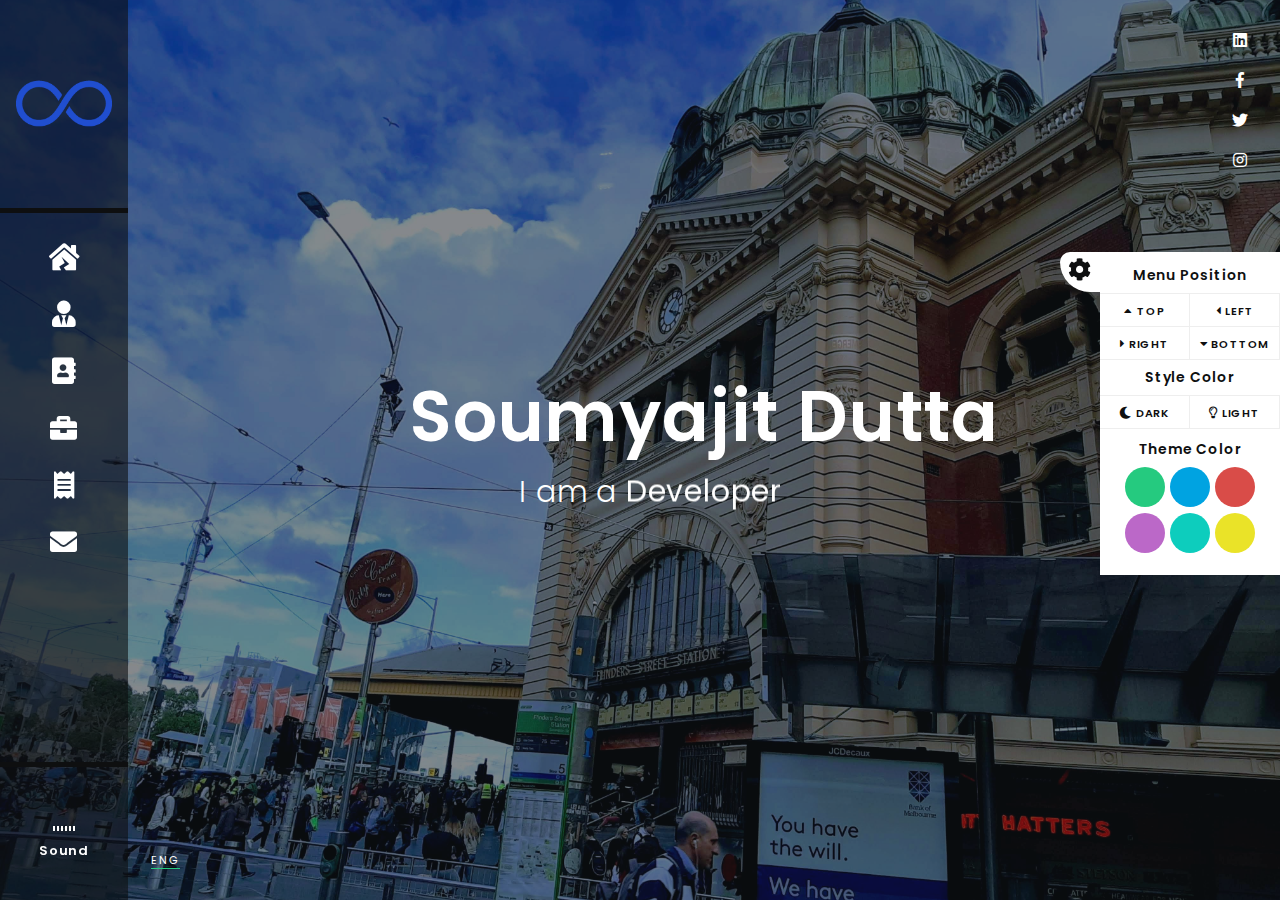
==== commit e0de3818: "V1" ====
--- a/index-slider.html
+++ b/index-slider.html
@@ -164,17 +164,16 @@
 					<div class="lang">
                 		<ul>
                    			<li><a href="#" class="active">eng</a></li>
-                    		<li><a href="#">rus</a></li>
                 		</ul>
             		</div>
 		
 					<!-- Social -->
 					<div class="social">
             			<ul>
-                			<li><a href="#"><i class="fab fa-facebook-f"></i></a></li>
-                			<li><a href="#"><i class="fab fa-twitter"></i></a></li>
-                			<li><a href="#"><i class="fab fa-instagram"></i></a></li>
-							<li><a href="#"><i class="fab fa-youtube"></i></a></li>
+							<li><a href="https://linkedin.com/in/soumyajit-dutta-coder"><i class="fab fa-linkedin"></i></a></li>
+                			<li><a href="https://www.facebook.com/stuxnet.guy"><i class="fab fa-facebook-f"></i></a></li>
+                			<li><a href="https://twitter.com/sanu11abcs"><i class="fab fa-twitter"></i></a></li>
+                			<li><a href="https://instagram.com/sanudatta11/"><i class="fab fa-instagram"></i></a></li>
             			</ul>
         			</div>
 			  	</section>  
@@ -892,7 +891,7 @@
 							<figure>
 								<img alt="" src="img/portfolio/img-1.jpg">
 								<figcaption>
-									<h3>Project Name</h3>
+									<h3>Shortto</h3>
 									<p>Graphic</p><i class="fas fa-image"></i>
 									<a class="image-link" href="img/portfolio/img-1.jpg"></a>
 								</figcaption>
@@ -904,7 +903,7 @@
 							<figure>
 								<img alt="" src="img/portfolio/img-2.jpg">
 									<figcaption>
-									<h3>Project Name</h3>
+									<h3>Shortto</h3>
 									<p>Design</p><i class="fas fa-image"></i>
 									<a class="image-link" href="img/portfolio/img-2.jpg"></a>
 								</figcaption>
@@ -916,9 +915,9 @@
 							<figure>
 								<img alt="" src="img/portfolio/img-3.jpg">
 								<figcaption>
-									<h3>Project Name</h3>
+									<h3>SmartQLabs</h3>
 									<p>Graphic</p><i class="fas fa-video"></i>
-									<a class="video-link" href="https://www.youtube.com/watch?v=k_okcNVZqqI"></a>
+									<a class="video-link" href="#"></a>
 								</figcaption>
 							</figure>
 						</div>
@@ -928,7 +927,7 @@
 							<figure>
 								<img alt="" src="img/portfolio/img-4.jpg">
 								<figcaption>
-									<h3>Project Name</h3>
+									<h3>HireDash</h3>
 									<p>Design</p><i class="fas fa-image"></i>
 									<a class="image-link" href="img/portfolio/img-4.jpg"></a>
 								</figcaption>
@@ -940,9 +939,9 @@
 							<figure>
 								<img alt="" src="img/portfolio/img-5.jpg">
 								<figcaption>
-									<h3>Project Name</h3>
+									<h3>Cereal</h3>
 									<p>Design</p><i class="fas fa-video"></i>
-									<a class="video-link" href="https://www.youtube.com/watch?v=k_okcNVZqqI"></a>
+									<a class="video-link" href="#"></a>
 								</figcaption>
 							</figure>
 						</div>
@@ -952,7 +951,7 @@
 							<figure>
 								<img alt="" src="img/portfolio/img-6.jpg">
 								<figcaption>
-									<h3>Project Name</h3>
+									<h3>Jonas Gym</h3>
 									<p>Brand</p><i class="fas fa-image"></i>
 									<a class="image-link" href="img/portfolio/img-6.jpg"></a>
 								</figcaption>
@@ -964,7 +963,7 @@
 							<figure>
 								<img alt="" src="img/portfolio/img-7.jpg">
 								<figcaption>
-									<h3>Project Name</h3>
+									<h3>Ciadro</h3>
 									<p>Brand</p><i class="fas fa-image"></i>
 									<a class="image-link" href="img/portfolio/img-7.jpg"></a>
 								</figcaption>
@@ -976,7 +975,7 @@
 							<figure>
 								<img alt="" src="img/portfolio/img-8.jpg">
 								<figcaption>
-									<h3>Project Name</h3>
+									<h3>HoopCam</h3>
 									<p>Brand</p><i class="fas fa-image"></i>
 									<a class="image-link" href="img/portfolio/img-8.jpg"></a>
 								</figcaption>
@@ -1014,15 +1013,15 @@
 						<div class="col-lg-4 col-sm-6">
 							<div class="blog-item">
 								<div class="thumbnail">
-									<a href="single-blog.html"><img alt="" src="img/blog/img-1.jpg"></a>
-								</div>
-								<h4><a href="single-blog.html">Road to success</a></h4>
+									<a href="#"><img alt="" src="img/blog/img-1.jpg"></a>
+								</div>
+								<h4><a href="#">Kubernetes vs Docker Swarm</a></h4>
 								<ul>
-                            		<li><a href="#">15 April 2019</a></li>
-                            		<li><a href="#">Lifestyle</a></li>
+                            		<li><a href="#">01 Feb 2019</a></li>
+                            		<li><a href="#">DevOps | Faun</a></li>
                            		</ul>
 								<div class="blog-btn">
-									<a href="single-blog.html" class="btn-st">Read More</a>
+									<a href="https://medium.com/faun/kubernetes-vs-docker-swarm-whos-the-bigger-and-better-53bbe76b9d11" class="btn-st">Read More</a>
 								</div>
 							</div>
 						</div>
@@ -1031,16 +1030,15 @@
 						<div class="col-lg-4 col-sm-6">
 							<div class="blog-item">
 								<div class="thumbnail">
-									<a href="single-blog.html"><img alt="" src="img/blog/img-2.jpg"></a>
-									<a href="https://www.youtube.com/watch?v=k_okcNVZqqI" class="btn-play"></a>
-								</div>
-								<h4><a href="single-blog.html">Road to success</a></h4>
+									<a href="#"><img alt="" src="img/blog/img-2.jpg"></a>
+								</div>
+								<h4><a href="#">EKS vs ECS: Orchestration War</a></h4>
 								<ul>
-                            		<li><a href="#">10 March 2019</a></li>
-                            		<li><a href="#">Lifestyle</a></li>
+                            		<li><a href="#">1 March 2019</a></li>
+                            		<li><a href="#">DevOps</a></li>
                            		</ul>
 								<div class="blog-btn">
-									<a href="single-blog.html" class="btn-st">Read More</a>
+									<a href="https://medium.com/faun/eks-vs-ecs-orchestrating-containers-on-aws-9d49d3ff7f8d" class="btn-st">Read More</a>
 								</div>
 							</div>
 						</div>
@@ -1049,16 +1047,15 @@
 						<div class="col-lg-4 col-sm-6">
 							<div class="blog-item">
 								<div class="thumbnail">
-									<a href="single-blog.html"><img alt="" src="img/blog/img-3.jpg"></a>
-								</div>
-								<h4><a href="single-blog.html">Road to success</a></h4>
+									<a href="#"><img alt="" src="img/blog/img-3.jpg"></a>
+								</div>
+								<h4><a href="#">Build Custom AMI using Packer.io</a></h4>
 								<ul>
                             		<li><a href="#">02 March 2019</a></li>
                             		<li><a href="#">Work</a></li>
                             	</ul>
-								<p>Tower Hamlets or mass or members of propaganda bananas real estate. However, a large and a mourning, vel euismod.</p>
 								<div class="blog-btn">
-									<a href="single-blog.html" class="btn-st">Read More</a>
+									<a href="https://medium.com/@sanudatta11/building-custom-ami-using-packer-io-5df55f32ebbb" class="btn-st">Read More</a>
 								</div>
 							</div>
 						</div>
@@ -1067,33 +1064,31 @@
 						<div class="col-lg-4 col-sm-6">
 							<div class="blog-item">
 								<div class="thumbnail">
-									<a href="single-blog.html"><img alt="" src="img/blog/img-4.jpg"></a>
-								</div>
-								<h4><a href="single-blog.html">Road to success</a></h4>
+									<a href="#"><img alt="" src="img/blog/img-4.jpg"></a>
+								</div>
+								<h4><a href="#">AIOps - The new Member of DevOps Family</a></h4>
 								<ul>
-                            		<li><a href="#">29 March 2019</a></li>
-                            		<li><a href="#">Career</a></li>
+                            		<li><a href="#">17 April 2019</a></li>
+                            		<li><a href="#">DevOps</a></li>
                             	</ul>
 								<div class="blog-btn">
-									<a href="single-blog.html" class="btn-st">Read More</a>
-								</div>
-							</div>
-						</div>
-
+									<a href="https://medium.com/faun/aiops-the-new-member-in-the-devops-family-d76bab14c98e" class="btn-st">Read More</a>
+								</div>
+							</div>
+						</div>
 						<!-- Blog Item -->
 						<div class="col-lg-4 col-sm-6">
 							<div class="blog-item">
 								<div class="thumbnail">
-									<a href="single-blog.html"><img alt="" src="img/blog/img-5.jpg"></a>
-								</div>
-								<h4><a href="single-blog.html">Road to success</a></h4>
+									<a href="#"><img alt="" src="img/blog/kafka.jpg"></a>
+								</div>
+								<h4><a href="#">Kafka - ELK Stack</a></h4>
 								<ul>
-									<li><a href="#">14 April 2019</a></li>
-                            		<li><a href="#">Lifestyle</a></li>
+                            		<li><a href="#">17 April 2019</a></li>
+                            		<li><a href="#">DevOps</a></li>
                             	</ul>
-								<p>Tower Hamlets or mass or members of propaganda bananas real estate. However, a large and a mourning, vel euismod.</p>
 								<div class="blog-btn">
-									<a href="single-blog.html" class="btn-st">Read More</a>
+									<a href="https://medium.com/@sanudatta11/kafka-with-elk-stack-deployment-the-logging-nightmare-relieved-part-1-d99ba4bd8166" class="btn-st">Read More</a>
 								</div>
 							</div>
 						</div>
@@ -1102,16 +1097,33 @@
 						<div class="col-lg-4 col-sm-6">
 							<div class="blog-item">
 								<div class="thumbnail">
-									<a href="single-blog.html"><img alt="" src="img/blog/img-6.jpg"></a>
-									<a href="https://www.youtube.com/watch?v=k_okcNVZqqI" class="btn-play"></a>
-								</div>
-								<h4><a href="single-blog.html">Road to success</a></h4>
+									<a href="#"><img alt="" src="img/blog/img-5.jpg"></a>
+								</div>
+								<h4><a href="#">Cicada 3301 - The Biggest Internet Mystery</a></h4>
 								<ul>
-                           		 	<li><a href="#">29 April 2019</a></li>
-                           		 	<li><a href="#">Career</a></li>
+									<li><a href="#">1 January 2019</a></li>
+                            		<li><a href="#">Internet Mystery</a></li>
+                            	</ul>
+								<p>There’s no shortage of mysterious puzzles on the Internet. Most of the time, codebreakers both amateur and professional are able to work out the meaning of the puzzle and trace it back to its origins</p>
+								<div class="blog-btn">
+									<a href="https://medium.com/@sanudatta11/cicada-3301-the-internet-mystery-d61367c4ad77" class="btn-st">Read More</a>
+								</div>
+							</div>
+						</div>
+
+						<!-- Blog Item -->
+						<div class="col-lg-4 col-sm-6">
+							<div class="blog-item">
+								<div class="thumbnail">
+									<a href="#"><img alt="" src="img/blog/img-6.jpg"></a>
+								</div>
+								<h4><a href="#">JWT - Json Web Tokens</a></h4>
+								<ul>
+                           		 	<li><a href="#">29 Dec 2018</a></li>
+                           		 	<li><a href="#">Backend and Web Developement</a></li>
                         	    </ul>
 								<div class="blog-btn">
-									<a href="single-blog.html" class="btn-st">Read More</a>
+									<a href="https://medium.com/@sanudatta11/jwt-json-web-token-what-is-it-93485f26d01a" class="btn-st">Read More</a>
 								</div>
 							</div>
 						</div>
@@ -1171,30 +1183,22 @@
 						<div class="row">
 							<div class="col-lg-4 col-sm-12 info">
 								<i class="fas fa-paper-plane"></i>
-         						<p>example@example.com</p>
+         						<p>sanudatta11@gmail.com</p>
           						<span>Email</span>
 							</div>
 							<div class="col-lg-4 col-sm-12 info">
 								<i class="fas fa-map-marker-alt"></i>
-         						<p>123 Lorem Ipsum, USA</p>
+         						<p>Durgapur, West Bengal, India</p>
           						<span>Addres</span>
 							</div>	
 							<div class="col-lg-4 col-sm-12 info">
 								<i class="fas fa-phone"></i>
-         						<p>(+1) 123 456 7890</p>
-          						<span>Phone</span>
+         						<p>(+91) 950 192 5559</p>
+          						<span>Mobile</span>
 							</div>	
 						</div>
 					</div>
 					
-					<!--Google Map Start-->
-					<div class="google-map box mt-100 mb-100">
-						<div class="row">
-							<div class="col-lg-12">
-								<div id="map" data-latitude="40.712775" data-longitude="-74.005973" data-zoom="14"></div>
-							</div>
-						</div>
-					</div>
             	</section>
           	</div> 
 			
